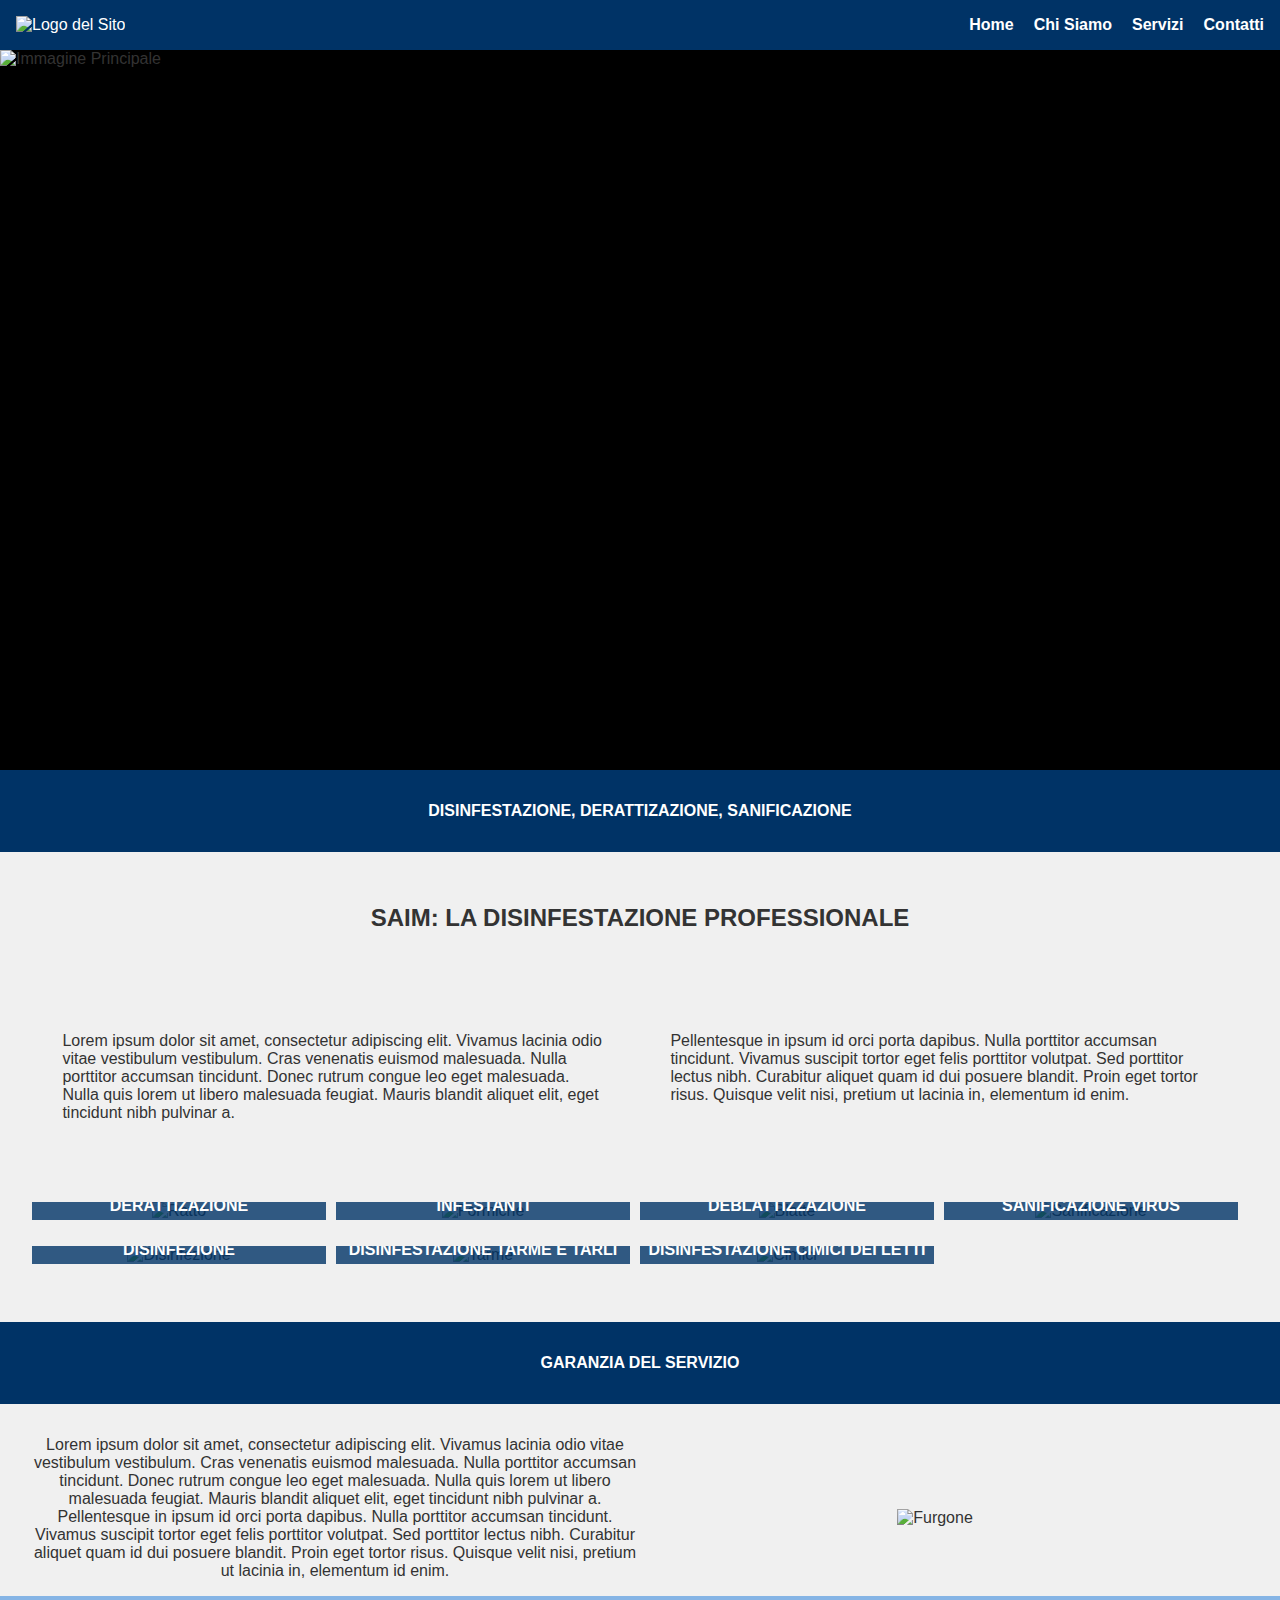
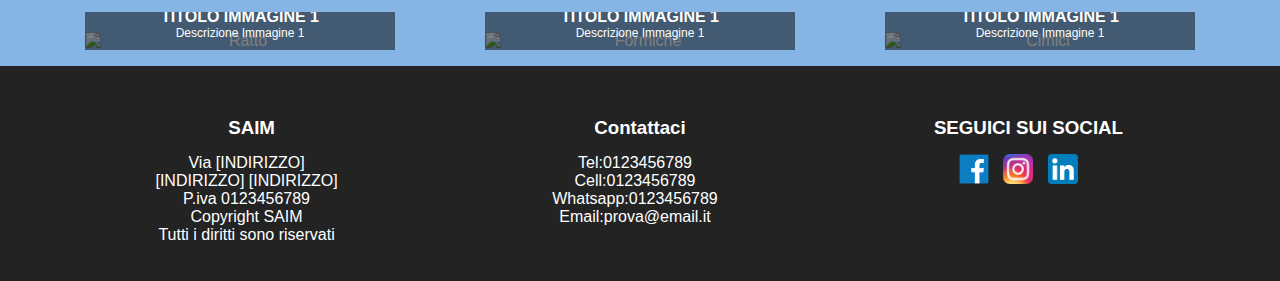
==== index.html @ a0f348e4 "index" ====
<!DOCTYPE html>
<html lang="it">
<head>
    <meta charset="UTF-8">
    <meta name="viewport" content="width=device-width, initial-scale=1.0">
    <title>Il Mio Sito Vetrina</title>
    <link rel="stylesheet" href="css/styles.css">
</head>
<body>
    <header>
        <div class="logo">
            <img src="images/logotest.jpg" alt="Logo del Sito">
        </div>
        <nav>
            <ul>
                <li><a href="index.html">Home</a></li>
                <li><a href="about.html">Chi Siamo</a></li>
                <li><a href="services.html">Servizi</a></li>
                <li><a href="contact.html">Contatti</a></li>
            </ul>
        </nav>
    </header>
    <main>
        <section class="hero">
            <img src="images/casale.jpg" alt="Immagine Principale">
        </section>
        <section class="services-bar">
            <p>DISINFESTAZIONE, DERATTIZAZIONE, SANIFICAZIONE</p>
        </section>
        <section class="main-heading">
            <h2>SAIM: LA DISINFESTAZIONE PROFESSIONALE</h2>
        </section>
        <section class="content">
            <div class="column">
                <p>Lorem ipsum dolor sit amet, consectetur adipiscing elit. Vivamus lacinia odio vitae vestibulum vestibulum. Cras venenatis euismod malesuada. Nulla porttitor accumsan tincidunt. Donec rutrum congue leo eget malesuada. Nulla quis lorem ut libero malesuada feugiat. Mauris blandit aliquet elit, eget tincidunt nibh pulvinar a.</p>
            </div>
            <div class="column">
                <p>Pellentesque in ipsum id orci porta dapibus. Nulla porttitor accumsan tincidunt. Vivamus suscipit tortor eget felis porttitor volutpat. Sed porttitor lectus nibh. Curabitur aliquet quam id dui posuere blandit. Proin eget tortor risus. Quisque velit nisi, pretium ut lacinia in, elementum id enim.</p>
            </div>
        </section>
        <section class="gallery">
    <div class="gallery-row">
        <div class="gallery-item">
            <img src="images/ratto.jpg" alt="Ratto">
            <p>DERATTIZAZIONE</p> <!-- Testo per l'immagine 1 -->
        </div>
        <div class="gallery-item">
            <img src="images/formiche.jpg" alt="Formiche">
            <p>DISINFESTAZIONE INSETTI E INFESTANTI</p> <!-- Testo per l'immagine 2 -->
        </div>
        <div class="gallery-item">
            <img src="images/blatte.png" alt="Blatte">
            <p>DEBLATTIZZAZIONE</p> <!-- Testo per l'immagine 3 -->
        </div>
        <div class="gallery-item">
            <img src="images/sanificazione.jpg" alt="Sanificazione">
            <p>SANIFICAZIONE VIRUS</p> <!-- Testo per l'immagine 4 -->
        </div>
    </div>
    <div class="gallery-row">
        <div class="gallery-item">
            <img src="images/disinfezione.jpg" alt="Disinfezione">
            <p>DISINFEZIONE</p> <!-- Testo per l'immagine 5 -->
        </div>
        <div class="gallery-item">
            <img src="images/tarme.jpg" alt="Tarme">
            <p>DISINFESTAZIONE TARME E TARLI</p> <!-- Testo per l'immagine 6 -->
        </div>
        <div class="gallery-item">
            <img src="images/cimici.jpeg" alt="Cimici">
            <p>DISINFESTAZIONE CIMICI DEI LETTI</p> <!-- Testo per l'immagine 7 -->
        </div>
    </div>

</section>
<section class="new-bar">
    <div class="bar-content">
        <p>GARANZIA DEL SERVIZIO</p>
    </div>
</section>

<section class="additional-content">
    <div class="text">
        <p>Lorem ipsum dolor sit amet, consectetur adipiscing elit. Vivamus lacinia odio vitae vestibulum vestibulum.
          Cras venenatis euismod malesuada. Nulla porttitor accumsan tincidunt. Donec rutrum congue leo eget malesuada.
          Nulla quis lorem ut libero malesuada feugiat. Mauris blandit aliquet elit, eget tincidunt nibh pulvinar a. Pellentesque in ipsum id orci porta dapibus.
          Nulla porttitor accumsan tincidunt. Vivamus suscipit tortor eget felis porttitor volutpat. Sed porttitor lectus nibh. Curabitur aliquet quam id dui posuere blandit.
          Proin eget tortor risus. Quisque velit nisi, pretium ut lacinia in, elementum id enim.</p>
    </div>
    <div class="image">
        <img src="images/furgone.jpg" alt="Furgone">
    </div>
</section>

<section class="service-bar">
    <div class="bar-content">
        <div class="image">
            <img src="images/ratto.jpg" alt="Ratto">
            <div class="text-container">
            <p class="image-title">Titolo Immagine 1</p>
            <p class="image-description">Descrizione Immagine 1</p>
            </div>
        </div>
        <div class="image">
            <img src="images/formiche.jpg" alt="Formiche">
            <div class="text-container">
            <p class="image-title">Titolo Immagine 1</p>
            <p class="image-description">Descrizione Immagine 1</p>
            </div>
        </div>
        <div class="image">
            <img src="images/cimici.jpeg" alt="Cimici">
            <div class="text-container">
            <p class="image-title">Titolo Immagine 1</p>
            <p class="image-description">Descrizione Immagine 1</p>
            </div>
        </div>
    </div>
</section>

</main>

  <footer class="footer">
    <div class="column">
      <h3>SAIM</h3>
     <p>Via [INDIRIZZO]<br>
     [INDIRIZZO] [INDIRIZZO]<br>
     P.iva 0123456789<br>
     Copyright SAIM<br>
     Tutti i diritti sono riservati</p>
    </div>
    <div class="column">
      <h3>Contattaci</h3>
     <p>Tel:0123456789<br>
     Cell:0123456789<br>
     Whatsapp:0123456789<br>
     Email:prova@email.it</p>
    </div>
    <div class="column">
      <h3>SEGUICI SUI SOCIAL</h3>
      <p>
        <a href="https://www.facebook.com/">
          <img src="images/facebook.jpg" alt="Facebook">
      </a>
      <a href="https://www.instagram.com/">
          <img src="images/instagram.jpg" alt="Instagram">
      </a>
      <a href="https://www.linkedin.com/">
          <img src="images/linkedin.jpg" alt="LinkedIn">
      </a>
      </p>
    </div>
</footer>
    <script src="js/scripts.js"></script>
</body>
</html>
---- css/styles.css ----
body {
    font-family: Arial, sans-serif;
    margin: 0;
    padding: 0;
    box-sizing: border-box;
    background-color: #f0f0f0; /* Aggiunto per un contrasto maggiore */
    color: #333;
}

header {
    background-color: #003366; /* Blu scuro principale */
    color: white;
    display: flex;
    justify-content: space-between;
    align-items: center;
    padding: 1em;
}

.logo img {
    height: 50px;
}

nav ul {
    list-style: none;
    padding: 0;
    margin: 0;
    display: flex;
}

nav ul li {
    margin-left: 20px; /* Invertito a sinistra per separare gli elementi */
}

nav ul li a {
    color: white;
    text-decoration: none;
    font-weight: bold;
}

nav ul li a:hover {
    color: #FF0000; /* Rosso per hover */
}

.hero {
    position: relative;
    overflow: hidden;
    height: 80vh; /* Altezza limitata al 20% dell'altezza dello schermo */
    display: flex;
    justify-content: center;
    align-items: center;
    background-color: #000; /* Sfondo nero per il contenitore dell'immagine */
}

.hero img {
    width: 100%; /* Larghezza del 100% dell'elemento genitore */
    height: 100%; /* Altezza del 100% dell'elemento genitore */
    object-fit: cover; /* Riempi l'elemento mantenendo le proporzioni e tagliando l'eccesso */
    max-height: 100vh; /* Altezza massima pari all'altezza della viewport */
}

.services-bar {
    background-color: #003366; /* Blu scuro */
    color: white;
    text-align: center;
    padding: 1em 0;
    font-weight: bold;
}

.main-heading {
    text-align: center;
    padding: 2em 0;
}

.content {
    display: flex;
    justify-content: space-around;
    padding: 2em;
}

.content .column {
    width: 45%;
}

.gallery-row {
    display: flex;
    flex-wrap: wrap; /* Per consentire il wrapping delle immagini */
    justify-content: flex-start; /* Allinea le immagini a sinistra */
    margin-bottom: 1em;
}

.gallery-item {
    width: calc(25% - 10px); /* Larghezza per contenere esattamente 4 immagini con margine tra loro */
    margin-right: 10px; /* Aggiunto margine destro tra le immagini */
    margin-bottom: 10px; /* Aggiunto margine inferiore tra le righe */
    position: relative;
    overflow: hidden;
}

.gallery-item:last-child {
    margin-right: 0; /* Rimuove il margine destro per l'ultimo elemento */
}

.gallery-item img {
    width: 100%; /* Larghezza del 100% dell'elemento genitore */
    height: 100%; /* Altezza del 100% dell'elemento genitore */
    object-fit: cover; /* Riempi l'elemento mantenendo le proporzioni e tagliando l'eccesso */
}


.gallery-item p {
    position: absolute;
    bottom: 0;
    left: 0;
    width: 100%;
    background-color: rgba(0, 51, 102, 0.8); /* Blu scuro con opacità */
    color: white;
    margin: 0;
    padding: 5px 0; /* Aggiunto padding per migliorare leggibilità */
    text-align: center;
    font-weight: bold;
}

.gallery {
    padding: 2em;
    text-align: center;
}

.new-bar {
    background-color: #003366; /* Stesso colore della barra precedente */
    text-align: center;
    padding: 1em 0;
    color: white; /* Colore del testo bianco */
    font-weight: bold;
}

.bar-content {
    max-width: 1200px; /* Larghezza massima */
    margin: 0 auto; /* Centra il contenuto */
}

.additional-content {
    display: flex;
    justify-content: center; /* Centra gli elementi orizzontalmente */
    align-items: center;
    margin-top: 1em;
    padding: 0 20px;
}

.text {
    width: calc(50% - 10px);
    text-align: center; /* Centra il testo */
}

.image {
    width: calc(50% - 10px);
    text-align: center; /* Centra l'immagine */
}

.image img {
    margin-top: 20px; /* Spazio sopra l'immagine */
    margin-right: 20px
}

.service-bar {
    background-color: #85b4e5; /* Colore blu più chiaro */
    text-align: center;
    padding: 1em 0;
    color: white; /* Colore del testo bianco */
}

.service-bar .bar-content {
    max-width: 1200px; /* Larghezza massima */
    margin: 0 auto; /* Centra il contenuto */
    display: flex; /* Utilizzo di flexbox per il layout */
}

.service-bar .image {
    flex: 1; /* Ogni immagine occupa la stessa quantità di spazio */
    overflow: hidden; /* Nasconde l'eventuale overflow dell'immagine */
    margin: 0 45px; /* Aggiunge uno spazio di 5px tra le immagini */
    position: relative; /* Posizionamento relativo per consentire il posizionamento assoluto dei testi */
}

.service-bar .image img {
    width: 100%; /* Larghezza delle immagini */
    height: 100%; /* Altezza delle immagini */
    display: block;
}

.service-bar .text-container {
    position: absolute;
    bottom: 0;
    left: 0;
    right: 0;
    background-color: rgba(0, 0, 0, 0.5); /* Sfondo trasparente */
    padding: 10px; /* Spaziatura interna */
    text-align: center;
}

.service-bar .image-title,
.service-bar .image-description {
    margin: 0;
    color: white;
}

.service-bar .image-title {
    font-weight: bold;
    text-transform: uppercase;
}

.service-bar .image-description {
    font-size: 12px;
}

.footer {
    background-color: #232323; /* Colore tendente al grigio */
    color: #fff; /* Colore del testo grigio scuro */
    text-align: center; /* Centra il testo */
    padding: 2em 0; /* Aggiunto padding sopra e sotto */
    width: 100%;
}

.footer .column {
    display: inline-block; /* Rendi le colonne in linea */
    width: 30%; /* Larghezza della colonna */
    vertical-align: top; /* Allinea il contenuto in alto */
}

.footer h3 {
    font-weight: bold; /* Rendi i titoli in grassetto */
    color: #fff; /* Colore del testo grigio scuro */
    margin-bottom: 10px; /* Aggiungi spazio sotto il titolo */
}

.footer p {
    margin: 5px 0; /* Aggiungi spazio tra i paragrafi */
}

/* Aggiungi stili per le icone dei social */
.footer .column p {
    display: inline-block; /* Rendi le icone in linea */
    margin-right: 10px; /* Aggiungi spazio tra le icone */
}

.footer .column a {
    display: inline-block; /* Rendi le icone in linea */
    margin-right: 10px; /* Aggiungi spazio tra le icone */
    width: 30px; /* Imposta la larghezza dell'icona */
    height: 30px; /* Imposta l'altezza dell'icona */
}

.footer .column a img {
    width: 100%; /* Imposta la larghezza al 100% */
    height: 100%; /* Imposta l'altezza al 100% */
    object-fit: cover; /* Imposta l'immagine per coprire l'area dell'icona */
}


@media (max-width: 600px) {
    nav ul {
        flex-direction: column;
        align-items: flex-end; /* Allineamento a destra per dispositivi mobili */
    }

    nav ul li {
        margin: 10px 0;
    }

    .content {
        flex-direction: column;
        align-items: center;
    }

    .content .column {
        width: 90%;
    }

    .gallery-row {
        flex-direction: column;
    }

    .gallery-item {
        width: 90%;
        margin-bottom: 10px;
    }
}
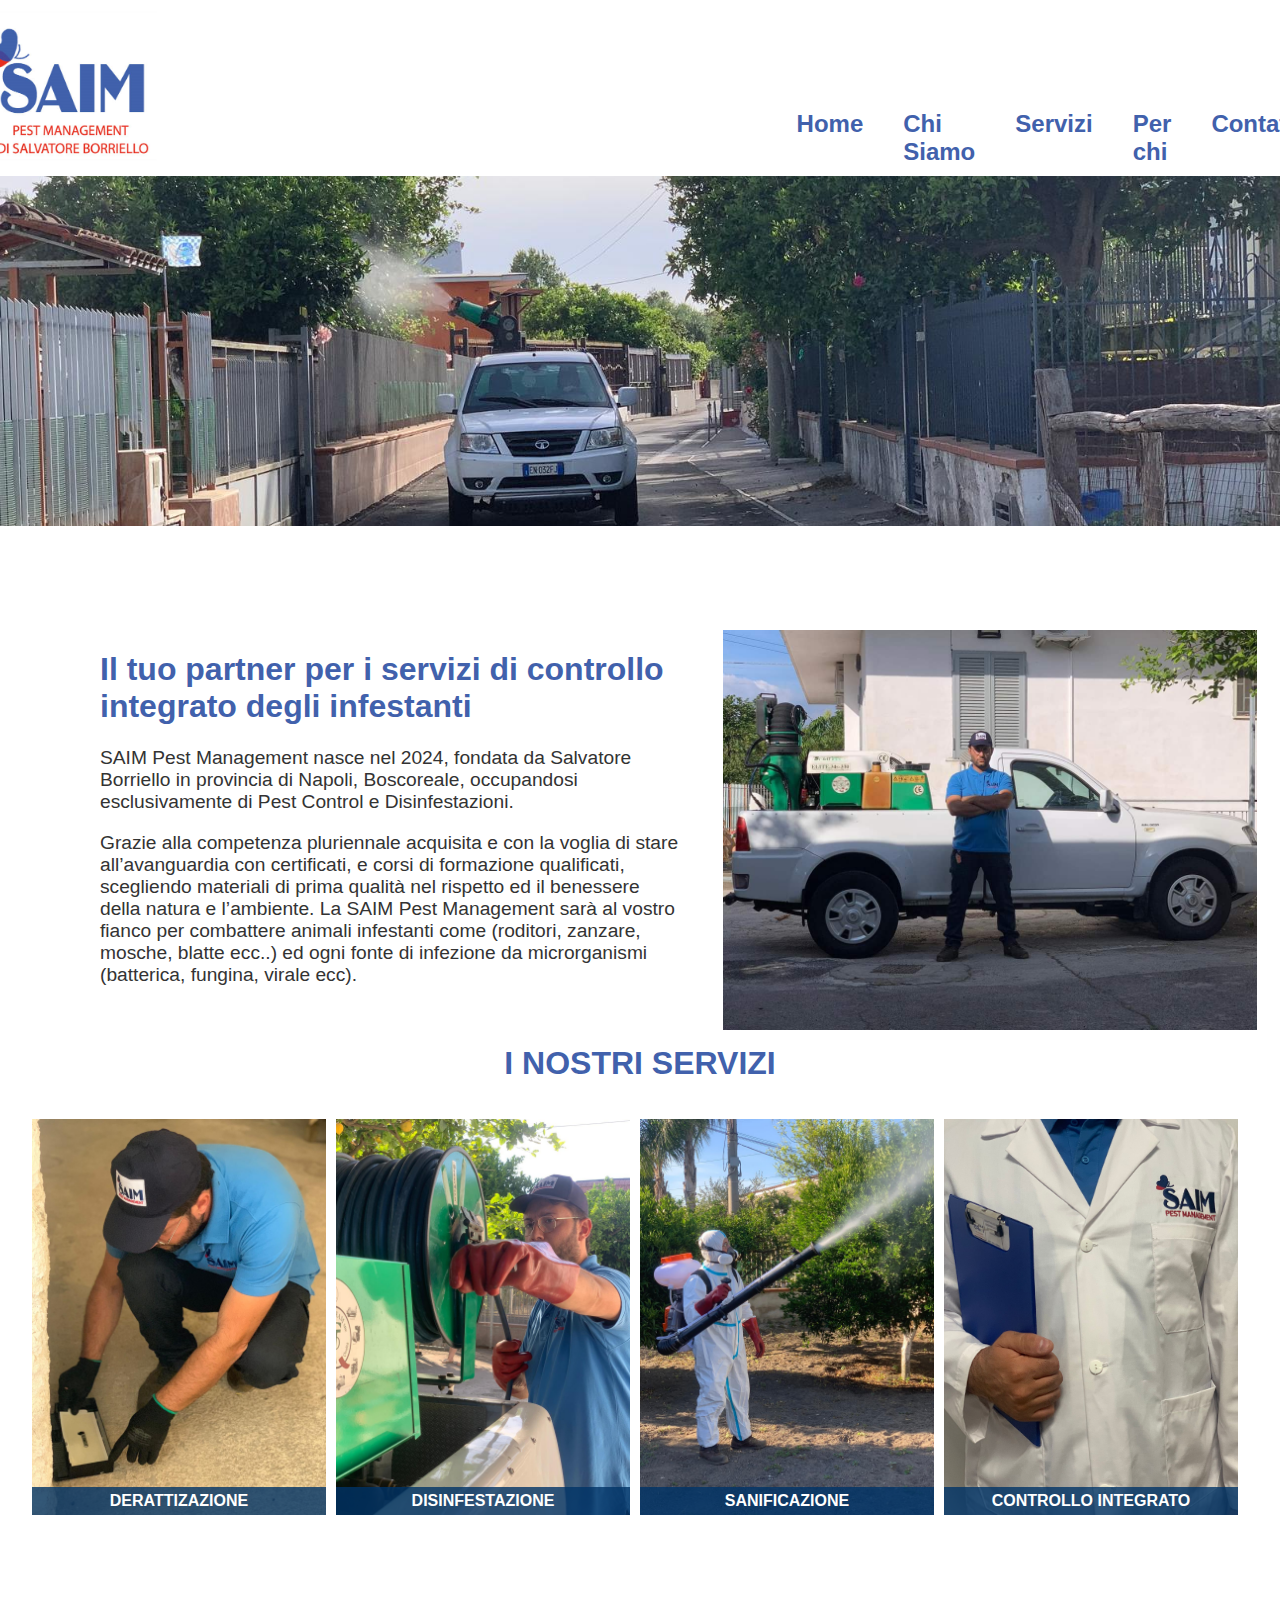
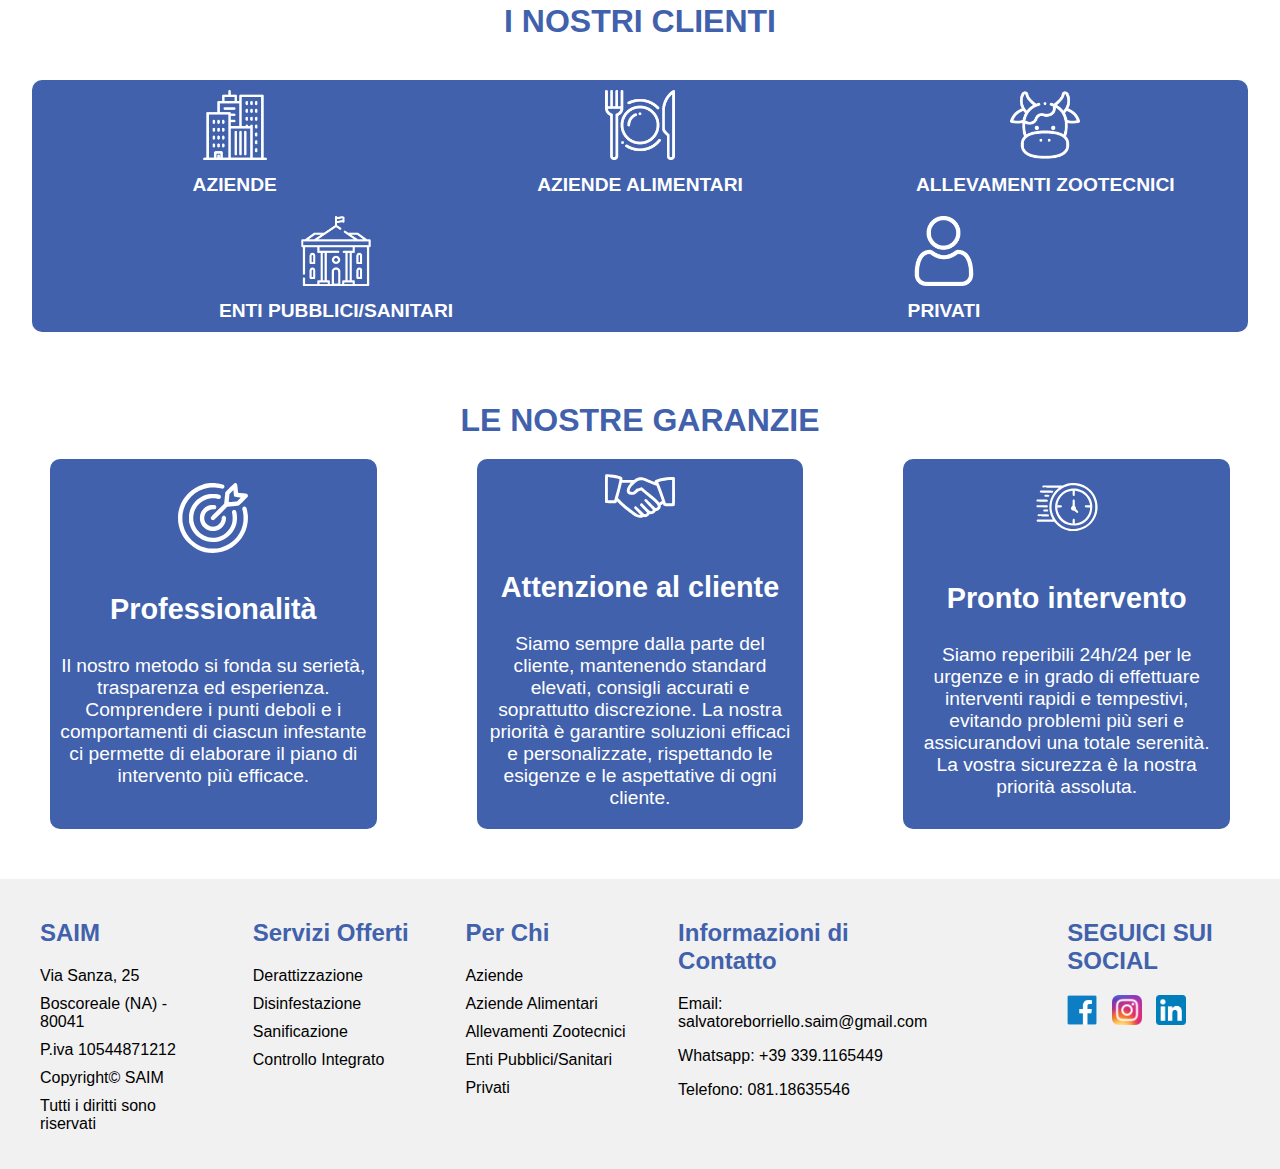
==== commit 1c4facf1: "Add files via upload" ====
--- a/index.html
+++ b/index.html
@@ -1,156 +1,222 @@
-<!DOCTYPE html>
-<html lang="it">
-<head>
-    <meta charset="UTF-8">
-    <meta name="viewport" content="width=device-width, initial-scale=1.0">
-    <title>Il Mio Sito Vetrina</title>
-    <link rel="stylesheet" href="css/styles.css">
-</head>
-<body>
-    <header>
-        <div class="logo">
-            <img src="images/logotest.jpg" alt="Logo del Sito">
-        </div>
-        <nav>
-            <ul>
-                <li><a href="index.html">Home</a></li>
-                <li><a href="about.html">Chi Siamo</a></li>
-                <li><a href="services.html">Servizi</a></li>
-                <li><a href="contact.html">Contatti</a></li>
-            </ul>
-        </nav>
-    </header>
-    <main>
-        <section class="hero">
-            <img src="images/casale.jpg" alt="Immagine Principale">
-        </section>
-        <section class="services-bar">
-            <p>DISINFESTAZIONE, DERATTIZAZIONE, SANIFICAZIONE</p>
-        </section>
-        <section class="main-heading">
-            <h2>SAIM: LA DISINFESTAZIONE PROFESSIONALE</h2>
-        </section>
-        <section class="content">
-            <div class="column">
-                <p>Lorem ipsum dolor sit amet, consectetur adipiscing elit. Vivamus lacinia odio vitae vestibulum vestibulum. Cras venenatis euismod malesuada. Nulla porttitor accumsan tincidunt. Donec rutrum congue leo eget malesuada. Nulla quis lorem ut libero malesuada feugiat. Mauris blandit aliquet elit, eget tincidunt nibh pulvinar a.</p>
-            </div>
-            <div class="column">
-                <p>Pellentesque in ipsum id orci porta dapibus. Nulla porttitor accumsan tincidunt. Vivamus suscipit tortor eget felis porttitor volutpat. Sed porttitor lectus nibh. Curabitur aliquet quam id dui posuere blandit. Proin eget tortor risus. Quisque velit nisi, pretium ut lacinia in, elementum id enim.</p>
-            </div>
-        </section>
-        <section class="gallery">
-    <div class="gallery-row">
-        <div class="gallery-item">
-            <img src="images/ratto.jpg" alt="Ratto">
-            <p>DERATTIZAZIONE</p> <!-- Testo per l'immagine 1 -->
-        </div>
-        <div class="gallery-item">
-            <img src="images/formiche.jpg" alt="Formiche">
-            <p>DISINFESTAZIONE INSETTI E INFESTANTI</p> <!-- Testo per l'immagine 2 -->
-        </div>
-        <div class="gallery-item">
-            <img src="images/blatte.png" alt="Blatte">
-            <p>DEBLATTIZZAZIONE</p> <!-- Testo per l'immagine 3 -->
-        </div>
-        <div class="gallery-item">
-            <img src="images/sanificazione.jpg" alt="Sanificazione">
-            <p>SANIFICAZIONE VIRUS</p> <!-- Testo per l'immagine 4 -->
-        </div>
-    </div>
-    <div class="gallery-row">
-        <div class="gallery-item">
-            <img src="images/disinfezione.jpg" alt="Disinfezione">
-            <p>DISINFEZIONE</p> <!-- Testo per l'immagine 5 -->
-        </div>
-        <div class="gallery-item">
-            <img src="images/tarme.jpg" alt="Tarme">
-            <p>DISINFESTAZIONE TARME E TARLI</p> <!-- Testo per l'immagine 6 -->
-        </div>
-        <div class="gallery-item">
-            <img src="images/cimici.jpeg" alt="Cimici">
-            <p>DISINFESTAZIONE CIMICI DEI LETTI</p> <!-- Testo per l'immagine 7 -->
-        </div>
-    </div>
-
-</section>
-<section class="new-bar">
-    <div class="bar-content">
-        <p>GARANZIA DEL SERVIZIO</p>
-    </div>
-</section>
-
-<section class="additional-content">
-    <div class="text">
-        <p>Lorem ipsum dolor sit amet, consectetur adipiscing elit. Vivamus lacinia odio vitae vestibulum vestibulum.
-          Cras venenatis euismod malesuada. Nulla porttitor accumsan tincidunt. Donec rutrum congue leo eget malesuada.
-          Nulla quis lorem ut libero malesuada feugiat. Mauris blandit aliquet elit, eget tincidunt nibh pulvinar a. Pellentesque in ipsum id orci porta dapibus.
-          Nulla porttitor accumsan tincidunt. Vivamus suscipit tortor eget felis porttitor volutpat. Sed porttitor lectus nibh. Curabitur aliquet quam id dui posuere blandit.
-          Proin eget tortor risus. Quisque velit nisi, pretium ut lacinia in, elementum id enim.</p>
-    </div>
-    <div class="image">
-        <img src="images/furgone.jpg" alt="Furgone">
-    </div>
-</section>
-
-<section class="service-bar">
-    <div class="bar-content">
-        <div class="image">
-            <img src="images/ratto.jpg" alt="Ratto">
-            <div class="text-container">
-            <p class="image-title">Titolo Immagine 1</p>
-            <p class="image-description">Descrizione Immagine 1</p>
-            </div>
-        </div>
-        <div class="image">
-            <img src="images/formiche.jpg" alt="Formiche">
-            <div class="text-container">
-            <p class="image-title">Titolo Immagine 1</p>
-            <p class="image-description">Descrizione Immagine 1</p>
-            </div>
-        </div>
-        <div class="image">
-            <img src="images/cimici.jpeg" alt="Cimici">
-            <div class="text-container">
-            <p class="image-title">Titolo Immagine 1</p>
-            <p class="image-description">Descrizione Immagine 1</p>
-            </div>
-        </div>
-    </div>
-</section>
-
-</main>
-
-  <footer class="footer">
-    <div class="column">
-      <h3>SAIM</h3>
-     <p>Via [INDIRIZZO]<br>
-     [INDIRIZZO] [INDIRIZZO]<br>
-     P.iva 0123456789<br>
-     Copyright SAIM<br>
-     Tutti i diritti sono riservati</p>
-    </div>
-    <div class="column">
-      <h3>Contattaci</h3>
-     <p>Tel:0123456789<br>
-     Cell:0123456789<br>
-     Whatsapp:0123456789<br>
-     Email:prova@email.it</p>
-    </div>
-    <div class="column">
-      <h3>SEGUICI SUI SOCIAL</h3>
-      <p>
-        <a href="https://www.facebook.com/">
-          <img src="images/facebook.jpg" alt="Facebook">
-      </a>
-      <a href="https://www.instagram.com/">
-          <img src="images/instagram.jpg" alt="Instagram">
-      </a>
-      <a href="https://www.linkedin.com/">
-          <img src="images/linkedin.jpg" alt="LinkedIn">
-      </a>
-      </p>
-    </div>
-</footer>
-    <script src="js/scripts.js"></script>
-</body>
-</html>
+<!DOCTYPE html>
+<html lang="it">
+<head>
+    <meta charset="UTF-8">
+    <meta name="viewport" content="width=device-width, initial-scale=1.0">
+    <title>SAIM Pest Management</title>
+    <link rel="stylesheet" href="css/styles2.css">
+</head>
+<body>
+    <header>
+        <div class="logo">
+            <img src="images/logo_Name.png" alt="Logo Azienda">
+        </div>
+        <nav>
+            <ul>
+                <li><a href="index.html">Home</a></li>
+                <li><a href="about.html">Chi Siamo</a></li>
+                <li class="dropdown">
+                  <a href="#">Servizi</a>
+                  <ul class="dropdown-content">
+                    <li><a href="derattizzazione.html">Derattizzazione</a></li>
+                    <li><a href="disinfestazione.html">Disinfestazione</a></li>
+                    <li><a href="sanificazione.html">Sanificazione</a></li>
+                    <li><a href="monitoraggio.html">Controllo Integrato</a></li>
+                 </ul>
+           </li>
+                <li><a href="whom.html">Per chi</a></li>
+                <li><a href="contact.html">Contatti</a></li>
+            </ul>
+        </nav>
+    </header>
+    <main>
+
+      <img src="images/disinfestazione_camion.jpg" class="full-width-image">
+
+      <div class="spacer100"></div>
+
+      <section class="content-container">
+      <div class="description">
+          <h1>Il tuo partner per i servizi di controllo integrato degli infestanti</h1>
+          <p>
+              SAIM Pest Management nasce nel 2024, fondata da Salvatore Borriello in provincia di Napoli, Boscoreale, occupandosi esclusivamente di Pest Control e Disinfestazioni.
+          </p>
+          <p>
+              Grazie alla competenza pluriennale acquisita e con la voglia di stare all’avanguardia con certificati, e corsi di formazione qualificati, scegliendo materiali di prima qualità
+              nel rispetto ed il benessere della natura e l’ambiente.
+              La SAIM Pest Management sarà al vostro fianco per combattere animali infestanti come (roditori, zanzare, mosche, blatte ecc..) ed ogni fonte di infezione da microrganismi (batterica, fungina, virale ecc).
+          </p>
+      </div>
+      <div class="image-content">
+          <img src="images/furgone.jpg" alt="Attività">
+      </div>
+        </section>
+
+        <section class="services-title">
+          <h2>I NOSTRI SERVIZI</h2>
+      </section>
+
+      <section class="gallery">
+      <div class="gallery-row">
+          <div class="gallery-item">
+              <a href="derattizzazione.html">
+                  <img src="images/derattizzazione.jpg" alt="Ratto">
+                  <p>DERATTIZAZIONE</p>
+              </a>
+          </div>
+          <div class="gallery-item">
+              <a href="disinfestazione.html">
+                  <img src="images/disinfestazione_generale.jpg" alt="Formiche">
+                  <p>DISINFESTAZIONE</p>
+              </a>
+          </div>
+          <div class="gallery-item">
+              <a href="sanificazione.html">
+                  <img src="images/disinfestazione.jpg" alt="Sanificazione">
+                  <p>SANIFICAZIONE</p>
+              </a>
+          </div>
+          <div class="gallery-item">
+              <a href="monitoraggio.html">
+                  <img src="images/controllo_integrato.jpg" alt="Disinfezione">
+                  <p>CONTROLLO INTEGRATO</p>
+              </a>
+          </div>
+      </div>
+  </section>
+
+
+  <div class="spacer30"> </div>
+
+  <section class="services-title">
+    <h2>I NOSTRI CLIENTI</h2>
+</section>
+
+<section class="clients-section">
+<div class="clients-container">
+    <div class="client-item">
+        <a href="whom.html">
+            <img src="images/skyline.png" alt="Aziende">
+            <p><strong>AZIENDE</strong></p>
+        </a>
+    </div>
+    <div class="client-item">
+        <a href="whom.html">
+            <img src="images/restaurant.png" alt="Aziende Alimentari">
+            <p><strong>AZIENDE ALIMENTARI</strong></p>
+        </a>
+    </div>
+    <div class="client-item">
+        <a href="whom.html">
+            <img src="images/cow.png" alt="Allevamenti Zootecnici">
+            <p><strong>ALLEVAMENTI ZOOTECNICI</strong></p>
+        </a>
+    </div>
+    <div class="client-item">
+        <a href="whom.html">
+            <img src="images/cityhall.png" alt="Enti Pubblici/Sanitari">
+            <p><strong>ENTI PUBBLICI/SANITARI</strong></p>
+        </a>
+    </div>
+    <div class="client-item">
+        <a href="whom.html">
+            <img src="images/private.png" alt="Privati">
+            <p><strong>PRIVATI</strong></p>
+        </a>
+    </div>
+</div>
+</section>
+
+
+    <div class="spacer30"> </div>
+
+    <section class="services-title">
+      <h2>LE NOSTRE GARANZIE</h2>
+  </section>
+
+  <section class="squares-section">
+    <div class="square">
+        <img src="images/target_white.svg" alt="Icona Professionalità">
+        <h3>Professionalità</h3>
+        <p> Il nostro metodo si fonda su serietà, trasparenza ed esperienza.
+          Comprendere i punti deboli e i comportamenti di ciascun infestante ci permette di elaborare il piano di intervento più efficace.
+        </p>
+    </div>
+    <div class="square">
+        <img src="images/handshake.svg" alt="Icona AttenzioneAlCliente">
+        <h3>Attenzione al cliente</h3>
+        <p>Siamo sempre dalla parte del cliente, mantenendo standard elevati, consigli accurati e soprattutto discrezione.
+        La nostra priorità è garantire soluzioni efficaci e personalizzate, rispettando le esigenze e le aspettative di ogni cliente.</p>
+    </div>
+    <div class="square">
+        <img src="images/clock.svg" alt="Icona Professionalità">
+        <h3>Pronto intervento</h3>
+        <p>
+          Siamo reperibili 24h/24 per le urgenze e in grado di effettuare interventi rapidi e tempestivi,
+          evitando problemi più seri e assicurandovi una totale serenità.
+          La vostra sicurezza è la nostra priorità assoluta.</p>
+    </div>
+</section>
+
+<div class="spacer30"> </div>
+
+    </main>
+
+
+    <footer>
+
+        <div class="footer-name">
+          <h2> SAIM </h2>
+          <ul>
+              <li>Via Sanza, 25</li>
+              <li>Boscoreale (NA) - 80041 </li>
+              <li>P.iva 10544871212 </li>
+              <li>Copyright&copy; SAIM </li>
+              <li>Tutti i diritti sono riservati </li>
+          </ul>
+        </div>
+        <div class="footer-services">
+            <h2>Servizi Offerti</h2>
+            <ul>
+                <li>Derattizzazione</li>
+                <li>Disinfestazione</li>
+                <li>Sanificazione</li>
+                <li>Controllo Integrato</li>
+            </ul>
+        </div>
+
+        <div class="footer-services">
+            <h2>Per Chi</h2>
+            <ul>
+                <li>Aziende</li>
+                <li>Aziende Alimentari</li>
+                <li>Allevamenti Zootecnici</li>
+                <li>Enti Pubblici/Sanitari</li>
+                <li>Privati</li>
+            </ul>
+        </div>
+
+        <div class="footer-info">
+            <h2>Informazioni di Contatto</h2>
+            <p>Email: salvatoreborriello.saim@gmail.com</p>
+            <p>Whatsapp: +39 339.1165449</p>
+            <p>Telefono: 081.18635546</p>
+        </div>
+
+        <div class="footer-social">
+          <h2>SEGUICI SUI SOCIAL</h2>
+            <a href="https://www.facebook.com/profile.php?id=61560507741361">
+              <img src="images/facebook.jpg" alt="Facebook">
+          </a>
+          <a href="https://www.instagram.com/">
+              <img src="images/instagram.jpg" alt="Instagram">
+          </a>
+          <a href="https://www.linkedin.com/company/saim-pest-management/">
+              <img src="images/linkedin.jpg" alt="LinkedIn">
+          </a>
+        </div>
+
+    </footer>
+    <script src="js/scripts.js"></script>
+</body>
+</html>
--- a/css/styles2.css
+++ b/css/styles2.css
@@ -0,0 +1,618 @@
+body {
+    font-family: Arial, sans-serif;
+    margin: 0;
+    padding: 0;
+    box-sizing: border-box;
+}
+
+header {
+    display: flex;
+    justify-content: center;
+    align-items: center;
+    background-color: #ffffff; /* Cambiato il colore di sfondo a bianco */
+    padding: 10px 0;
+}
+
+.logo {
+    margin-right: 200px;
+    margin-left: 60px;
+}
+
+nav {
+    margin-left: 200px;
+    margin-top: 100px;
+    margin-right: 50px;
+}
+
+.logo img {
+    height: 150px;
+    margin-right: 200px;
+}
+
+
+nav ul {
+    list-style: none;
+    display: flex;
+    margin: 0;
+    padding: 0;
+}
+
+nav ul li {
+  position: relative;
+    margin-left: 40px;
+}
+
+nav ul li a {
+    color: #4161ac; /* Cambiato il colore delle scritte */
+    text-decoration: none;
+    font-weight: bold;
+    font-size: 1.5em;
+}
+
+.dropdown-content {
+    display: none;
+    position: absolute;
+    background-color: white;
+    box-shadow: 0 8px 16px rgba(0, 0, 0, 0.2);
+    z-index: 1;
+    left: 0;
+    top: 100%;
+    padding: 0;
+    margin: 0;
+    list-style: none;
+}
+
+.dropdown-content li {
+    margin: 0;
+}
+
+.dropdown-content li a {
+    color: #4161ac;
+    padding: 10px 20px;
+    text-decoration: none;
+    display: block;
+    white-space: nowrap;
+}
+
+.dropdown-content li a:hover {
+    background-color: #4161ac;
+    color: white;
+}
+
+.dropdown:hover .dropdown-content {
+    display: block;
+}
+
+main {
+    padding: 0;
+    margin-top: auto;
+}
+
+.description {
+    text-align: center;
+    margin-bottom: 40px;
+}
+
+.description h1 {
+    color: #4161ac;
+    font-size: 2em;
+}
+
+.description p {
+    font-size: 1.2em;
+    color: #333;
+}
+
+.description img {
+    max-width: 100%;
+    height: auto;
+    border-radius: 10px;
+    margin-top: 20px;
+}
+
+
+.content-container {
+    display: flex;
+    align-items: flex-start; /* Allinea gli elementi sulla parte superiore */
+    justify-content: space-between; /* Spazio tra gli elementi */
+}
+
+.certificate-image {
+    text-align: left; /* Allinea l'immagine a destra */
+    margin-top: -60px; /* Sposta l'immagine verso l'alto */
+    margin-left: 70px; /* Aumenta il margine destro per distanziare dal testo */
+}
+
+.certificate-image img {
+    max-width: 100%;
+    height: auto;
+    border-radius: 10px;
+    margin-top: 20px;
+}
+.description {
+    flex: 1; /* Permette al testo di occupare lo spazio disponibile */
+    margin-right: 20px; /* Aggiunge uno spazio tra il testo e l'immagine */
+    margin-left: 100px;
+    text-align: left; /* Allinea il testo a sinistra */
+}
+
+.description h1 {
+    color: #4161ac;
+    font-size: 2em;
+}
+
+.description p {
+    font-size: 1.2em;
+    color: #333;
+}
+
+.description img {
+    max-width: 100%;
+    height: auto;
+    border-radius: 10px;
+    margin-top: 20px;
+}
+
+.full-width-image {
+    width: 100%;
+    height: auto;
+    max-height: 350px; /* Specifica l'altezza massima desiderata */
+    object-fit: cover; /* Assicura che l'immagine si adatti bene all'elemento */
+    margin: 0;
+    padding: 0;
+}
+
+.image-content {
+    flex: 1; /* Permette all'immagine di occupare lo spazio disponibile */
+    height: 400px; /* Imposta un'altezza fissa per il contenitore */
+    width: 100px;
+    display: flex;
+    align-items: center;
+    justify-content: center;
+}
+
+.image-content img {
+    max-width: 100%;
+    max-height: 100%;
+    object-fit: contain; /* Assicura che l'immagine riempia completamente il contenitore senza tagliarlo */
+}
+
+.spacer100 {
+	width:100%;
+	height:100px;
+}
+
+.spacer70 {
+	width:70%;
+	height:70px;
+}
+
+.spacer30 {
+	width:30%;
+	height:30px;
+}
+
+.spacer50 {
+	width:50%;
+	height:50px;
+}
+
+
+.squares-section {
+    display: flex;
+    justify-content: center; /* Centra i quadrati orizzontalmente */
+    align-items: center; /* Centra i quadrati verticalmente */
+    margin: 20px 0; /* Spazio sopra e sotto la sezione */
+}
+
+.square {
+    width: 350px; /* Aumenta la larghezza del quadrato */
+    height: 350px; /* Aumenta l'altezza del quadrato */
+    background-color: rgba(65, 97, 172, 1); /* Colore #293966 più scuro con trasparenza */
+    margin: 0 50px; /* Spazio tra i quadrati */
+    display: flex;
+    flex-direction: column; /* Disporre i contenuti in colonna */
+    justify-content: center; /* Centrare i contenuti verticalmente */
+    align-items: center; /* Centrare i contenuti orizzontalmente */
+    text-align: center;
+    padding: 10px;
+    border-radius: 10px; /* Arrotondamento degli angoli */
+}
+
+.square img {
+    width: 70px; /* Larghezza dell'icona */
+    height: 70px; /* Altezza dell'icona */
+    margin-bottom: 30px;
+}
+
+.square h3 {
+    color: #ffffff; /* Colore del testo */
+    font-size: 1.8em;
+    margin: 10px 0 10px 0; /* Spazio sopra e sotto il titolo */
+}
+
+.square p {
+    color: #ffffff; /* Colore del testo */
+    font-size: 1.2em;
+    margin: 5;
+}
+
+.services-title {
+    text-align: center;
+    margin-bottom: 5px; /* Spazio tra il titolo e la galleria */
+    padding: 0;
+}
+
+.services-title h2 {
+    color: #4161ac;
+    font-size: 2em;
+    font-weight: bold;
+    margin: 0;
+}
+
+.guarantees-title {
+    text-align: center;
+    margin-bottom: 5px; /* Spazio tra il titolo e la galleria */
+    padding: 0;
+}
+
+.guarantees-title h2 {
+    color: #4161ac;
+    font-size: 2em;
+    font-weight: bold;
+    margin: 0;
+}
+
+.gallery-row {
+    display: flex;
+    flex-wrap: wrap; /* Per consentire il wrapping delle immagini */
+    justify-content: flex-start; /* Allinea le immagini a sinistra */
+    margin-bottom: 1em;
+}
+
+.gallery-item {
+    width: calc(25% - 10px); /* Larghezza per contenere esattamente 4 immagini con margine tra loro */
+    margin-right: 10px; /* Aggiunto margine destro tra le immagini */
+    margin-bottom: 10px; /* Aggiunto margine inferiore tra le righe */
+    position: relative;
+    overflow: hidden;
+}
+
+.gallery-item:last-child {
+    margin-right: 0; /* Rimuove il margine destro per l'ultimo elemento */
+}
+
+.gallery-item img {
+    width: 100%; /* Larghezza del 100% dell'elemento genitore */
+    height: 100%; /* Altezza del 100% dell'elemento genitore */
+    object-fit: cover; /* Riempi l'elemento mantenendo le proporzioni e tagliando l'eccesso */
+}
+
+
+.gallery-item p {
+    position: absolute;
+    bottom: 0;
+    left: 0;
+    width: 100%;
+    background-color: rgba(0, 51, 102, 0.8); /* Blu scuro con opacità */
+    color: white;
+    margin: 0;
+    padding: 5px 0; /* Aggiunto padding per migliorare leggibilità */
+    text-align: center;
+    font-weight: bold;
+}
+
+.gallery {
+    padding: 2em;
+    text-align: center;
+}
+
+.expert-section {
+    background-color: #4161ac;
+    padding: 20px;
+    display: flex;
+    justify-content: center;
+    align-items: center;
+    text-align: center;
+}
+
+.expert-content {
+    display: flex;
+    justify-content: space-between;
+    align-items: center;
+    width: 80%;
+    color: white;
+}
+
+.expert-content h2 {
+    font-size: 1.8em;
+    margin: 0;
+    flex: 1;
+}
+
+.contact-button {
+    background-color: white;
+    color: #4161ac;
+    padding: 10px 20px;
+    text-decoration: none;
+    font-size: 1.2em;
+    border-radius: 5px;
+    margin-left: 20px;
+}
+
+.contact-button:hover {
+    background-color: #333;
+    color: white;
+}
+
+.contact-section {
+    display: flex;
+    flex-direction: column;
+    justify-content: center;
+    align-items: center;
+    height: 50vh; /* Altezza della sezione */
+    text-align: center;
+    background-color: #f1f1f1; /* Colore di sfondo */
+    padding: 0 20px; /* Aggiunta di padding orizzontale */
+}
+
+.contact-section h1 {
+    font-size: 2.5em;
+    color: #4161ac;
+    margin: 0 0 20px 0;
+    width: 80%; /* Riduci la larghezza del titolo */
+}
+
+.contact-section p {
+    font-size: 1.2em;
+    color: #333;
+    margin: 0;
+    width: 80%; /* Riduci la larghezza del paragrafo */
+}
+
+.contact-details-section {
+    display: flex;
+    justify-content: center;
+    align-items: center;
+    padding: 40px 20px; /* Aggiungi spaziatura per separare le sezioni */
+    background-color: #ffffff; /* Colore di sfondo */
+}
+
+.contact-details {
+    display: flex;
+    justify-content: center;
+    align-items: flex-start;
+    width: 80%;
+    margin-top: 20px;
+}
+
+.left-section, .right-section {
+    display: flex;
+    flex-direction: column;
+    align-items: flex-start;
+    text-align: left;
+    padding: 0 20px;
+}
+
+.left-section {
+    margin-top: -40px; /* Sposta la sezione sinistra più in alto */
+}
+
+.left-section img {
+    width: 150px; /* Larghezza dell'immagine aumentata */
+    height: auto; /* Altezza dell'immagine */
+    margin-bottom: 10px; /* Spazio sotto l'immagine */
+}
+
+.divider {
+    height: 400px; /* Altezza della linea */
+    border-left: 2px solid #4161ac;
+    margin: 0 40px; /* Spazio intorno alla linea aumentato */
+}
+
+.left-section p, .right-section p {
+    margin: 10px 0; /* Spazio tra i paragrafi aumentato */
+    font-size: 1.2em; /* Dimensione del testo aumentata */
+}
+
+.right-section {
+    margin-top: 100px; /* Aumenta lo spazio tra il logo e il testo a destra */
+}
+
+.left-section p:first-of-type {
+    font-weight: bold; /* Grassetto per il nome */
+}
+
+.clients-section {
+    background-color: #4161ac;
+    border-radius: 10px;
+    text-align: center;
+    margin: 40px auto; /* Centra la sezione */
+    width: 95%; /* Imposta la larghezza al 80% del contenitore */
+}
+
+.clients-section h2 {
+    color: #ffffff;
+    font-size: 2em;
+    margin-bottom: 20px;
+}
+
+.clients-container {
+    display: flex;
+    flex-wrap: wrap;
+    justify-content: center;
+}
+
+.client-item {
+    width: calc(33.33% - 20px); /* Larghezza per 3 elementi per riga */
+    margin: 10px;
+    text-align: center;
+    color: #ffffff;
+}
+
+.client-item img {
+    width: 70px; /* Larghezza dell'icona */
+    height: 70px; /* Altezza dell'icona */
+    margin-bottom: 10px;
+}
+
+.client-item p {
+    font-size: 1.2em;
+    margin: 0;
+}
+
+.client-item a {
+    text-decoration: none; /* Rimuove la sottolineatura dai link */
+    color: inherit; /* Mantiene il colore del testo */
+}
+
+.client-item:nth-child(4),
+.client-item:nth-child(5) {
+    width: calc(50% - 20px); /* Larghezza per 2 elementi per riga */
+}
+
+.clientspage-section-left {
+    background-color: #4161ac;
+    text-align: center;
+    width: 70%; /* Imposta la larghezza al 75% del contenitore */
+    border-top-right-radius: 20px; /* Arrotondamento bordo in alto a destra */
+    border-bottom-right-radius: 20px; /* Arrotondamento bordo in basso a destra */
+    overflow: hidden;
+    padding: 20px; /* Aggiungi padding per dare spazio interno */
+}
+
+.clientspage-section-left h2 {
+    color: #ffffff;
+    font-size: 2em;
+    margin-bottom: 20px;
+}
+
+.clientspage-container-left {
+    display: flex;
+    flex-wrap: wrap;
+    justify-content: center;
+}
+
+.clientpage-item-left {
+    display: flex;
+    justify-content: center; /* Centra il contenitore orizzontalmente */
+    align-items: center;
+    flex-wrap: wrap; /* Per gestire il wrapping su schermi più piccoli */
+    width: 100%;
+}
+
+.clientpage-text-left {
+    flex: 1;
+    max-width: 600px; /* Imposta una larghezza massima per il contenitore del testo */
+    color: #ffffff; /* Imposta il colore del testo a bianco */
+    text-align: left; /* Mantieni il testo allineato a sinistra */
+    padding: 10px; /* Aggiungi padding per dare spazio interno */
+}
+
+.clientpage-image-left {
+    flex-shrink: 0; /* Impedisce che l'immagine si restringa */
+    margin-left: 50px; /* Aggiunge uno spazio tra il testo e l'immagine */
+}
+
+.clientpage-image-left img {
+    width: 100px; /* Imposta una larghezza per l'immagine */
+    height: auto; /* Mantiene le proporzioni dell'immagine */
+}
+
+.clientspage-section-right {
+    background-color: #4161ac;
+    text-align: center;
+    width: 70%; /* Imposta la larghezza al 75% del contenitore */
+    border-top-left-radius: 20px; /* Arrotondamento bordo in alto a destra */
+    border-bottom-left-radius: 20px; /* Arrotondamento bordo in basso a destra */
+    overflow: hidden;
+    padding: 20px; /* Aggiungi padding per dare spazio interno */
+     margin-left: auto; /* Allinea il contenitore a destra */
+}
+
+.clientspage-section-right h2 {
+    color: #ffffff;
+    font-size: 2em;
+    margin-bottom: 20px;
+}
+
+.clientspage-container-right {
+    display: flex;
+    flex-wrap: wrap;
+     justify-content: flex-end;
+}
+
+.clientpage-item-right {
+    display: flex;
+    flex-direction: row-reverse; /* Inverti l'ordine degli elementi */
+    justify-content: flex-start; /* Assicura che il testo rimanga a sinistra */
+    align-items: center;
+    flex-wrap: wrap; /* Per gestire il wrapping su schermi più piccoli */
+    width: 100%;
+}
+
+.clientpage-text-right {
+    flex: 1;
+    max-width: 600px; /* Imposta una larghezza massima per il contenitore del testo */
+    color: #ffffff; /* Imposta il colore del testo a bianco */
+    text-align: left; /* Mantieni il testo allineato a sinistra */
+    padding: 10px; /* Aggiungi padding per dare spazio interno */
+}
+
+.clientpage-image-right {
+    flex-shrink: 0; /* Impedisce che l'immagine si restringa */
+}
+
+.clientpage-image-right img {
+    width: 100px; /* Imposta una larghezza per l'immagine */
+    height: auto; /* Mantiene le proporzioni dell'immagine */
+    margin-right: 50px;
+}
+
+
+
+footer {
+    display: flex;
+    justify-content: space-between;
+    padding: 20px;
+    background-color: #f1f1f1;
+}
+
+.footer-services, .footer-info, .footer-name{
+  width: calc(25% - 20px); /* Imposta la larghezza al 25% del contenitore, sottraendo il padding */
+  padding: 0 20px; /* Aggiunge padding solo sui lati */
+  text-align: left; /* Allinea il testo al centro */
+}
+
+.footer-social {
+  width: calc(25% - 20px); /* Imposta la larghezza al 25% del contenitore, sottraendo il padding */
+  padding: 0 20px; /* Aggiunge padding solo sui lati */
+  text-align: left; /* Allinea il testo al centro */
+  margin-left: 100px;
+}
+
+.footer-services h2, .footer-info h2, .footer-name h2, .footer-social h2{
+    color: #4161ac;
+}
+
+.footer-services ul, .footer.info ul, .footer-name ul {
+    list-style: none;
+    padding: 0;
+}
+
+.footer-services ul li, .footer-name ul li {
+    margin-bottom: 10px;
+}
+
+.footer-social a {
+  display: inline-block; /* Rendi le icone in linea */
+  margin-right: 10px; /* Aggiungi spazio tra le icone */
+  width: 30px; /* Imposta la larghezza dell'icona */
+  height: 30px; /* Imposta l'altezza dell'icona */
+}
+
+.footer-social a img {
+    width: 100%; /* Imposta la larghezza al 100% */
+    height: 100%; /* Imposta l'altezza al 100% */
+    object-fit: cover; /* Imposta l'immagine per coprire l'area dell'icona */
+}
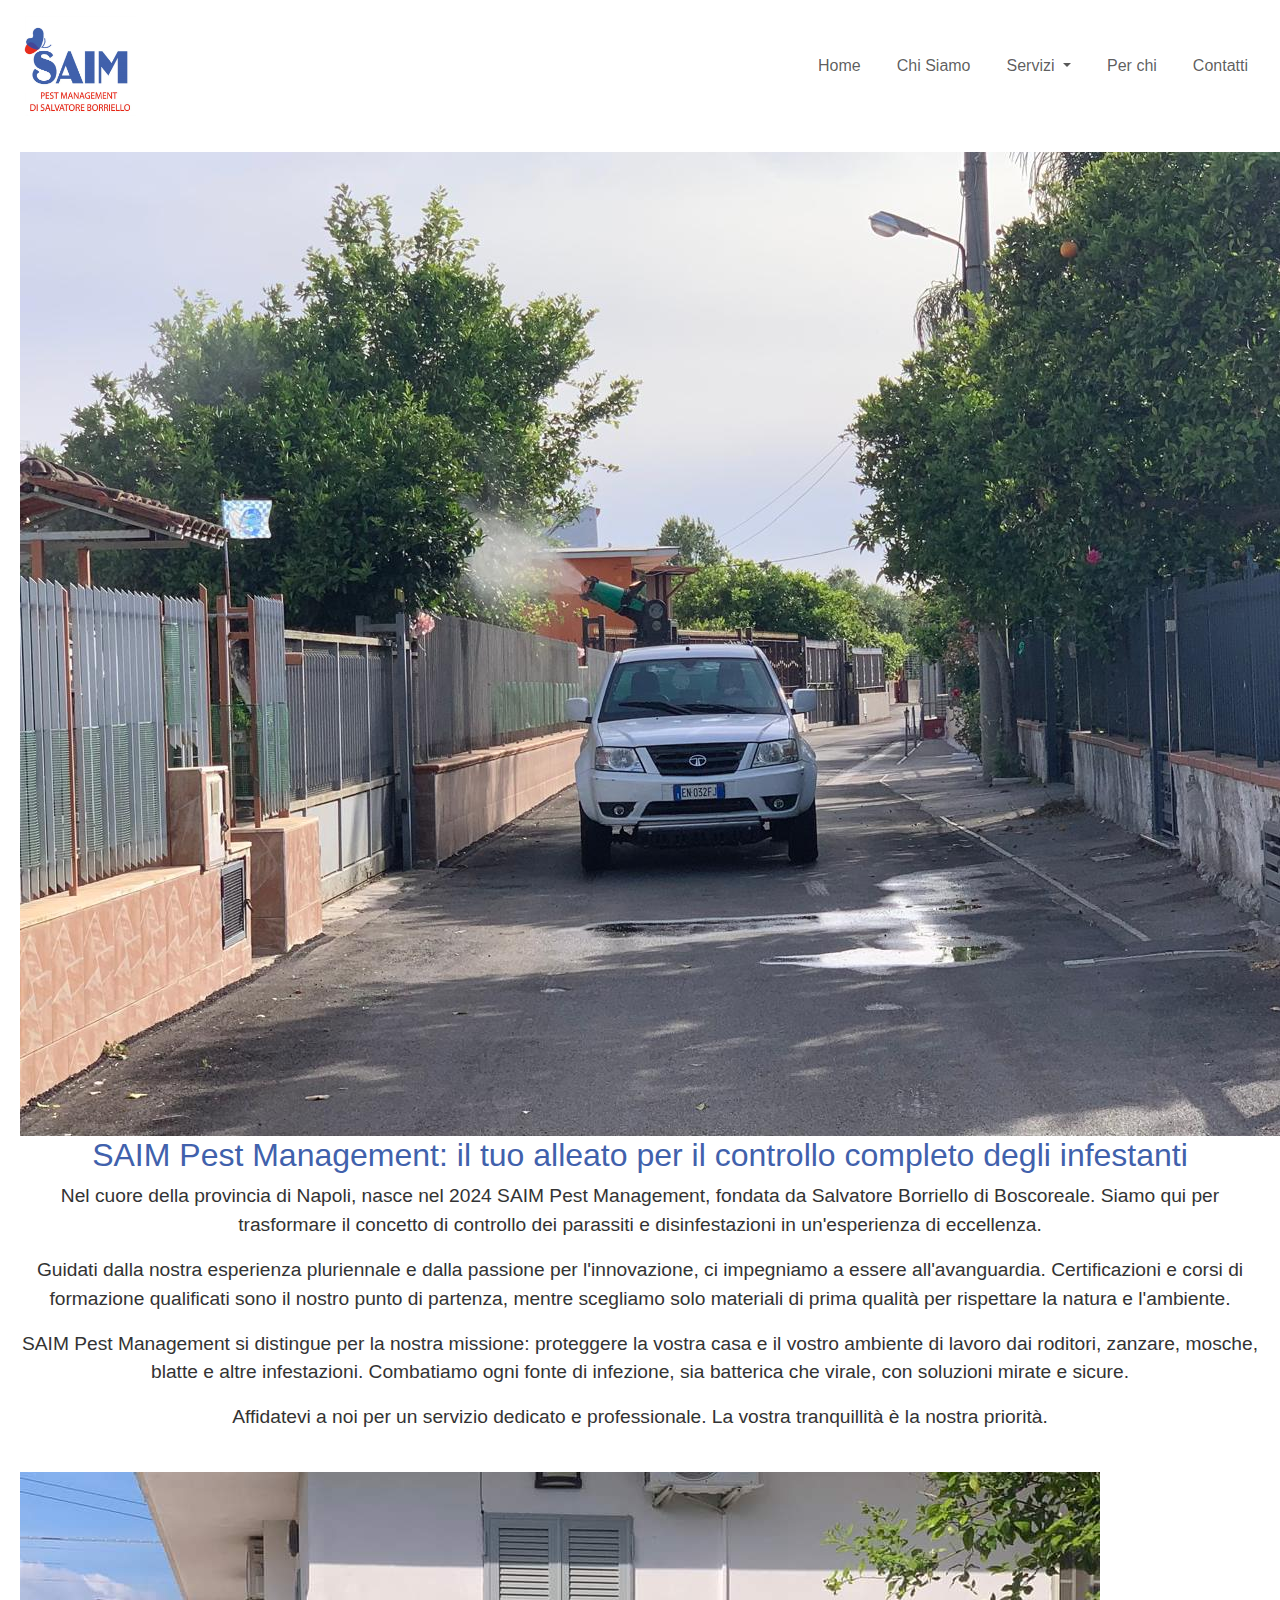
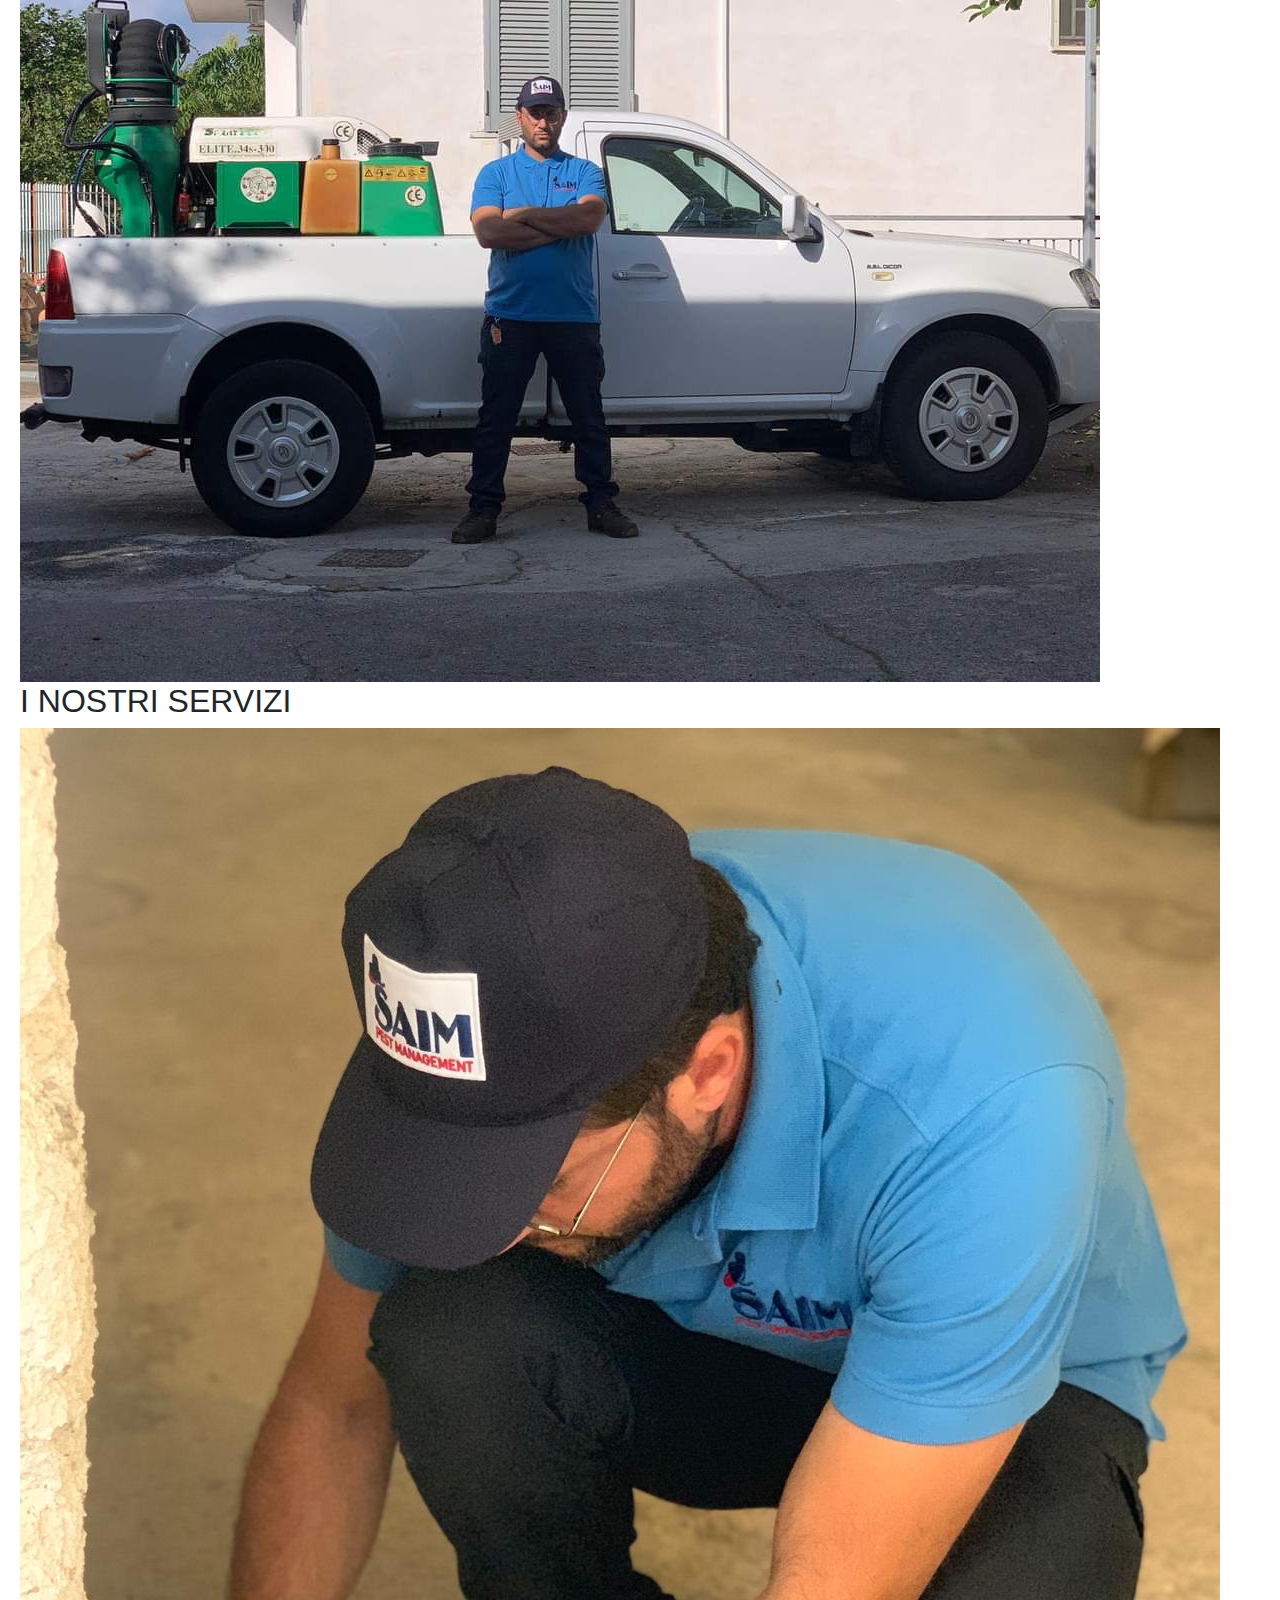
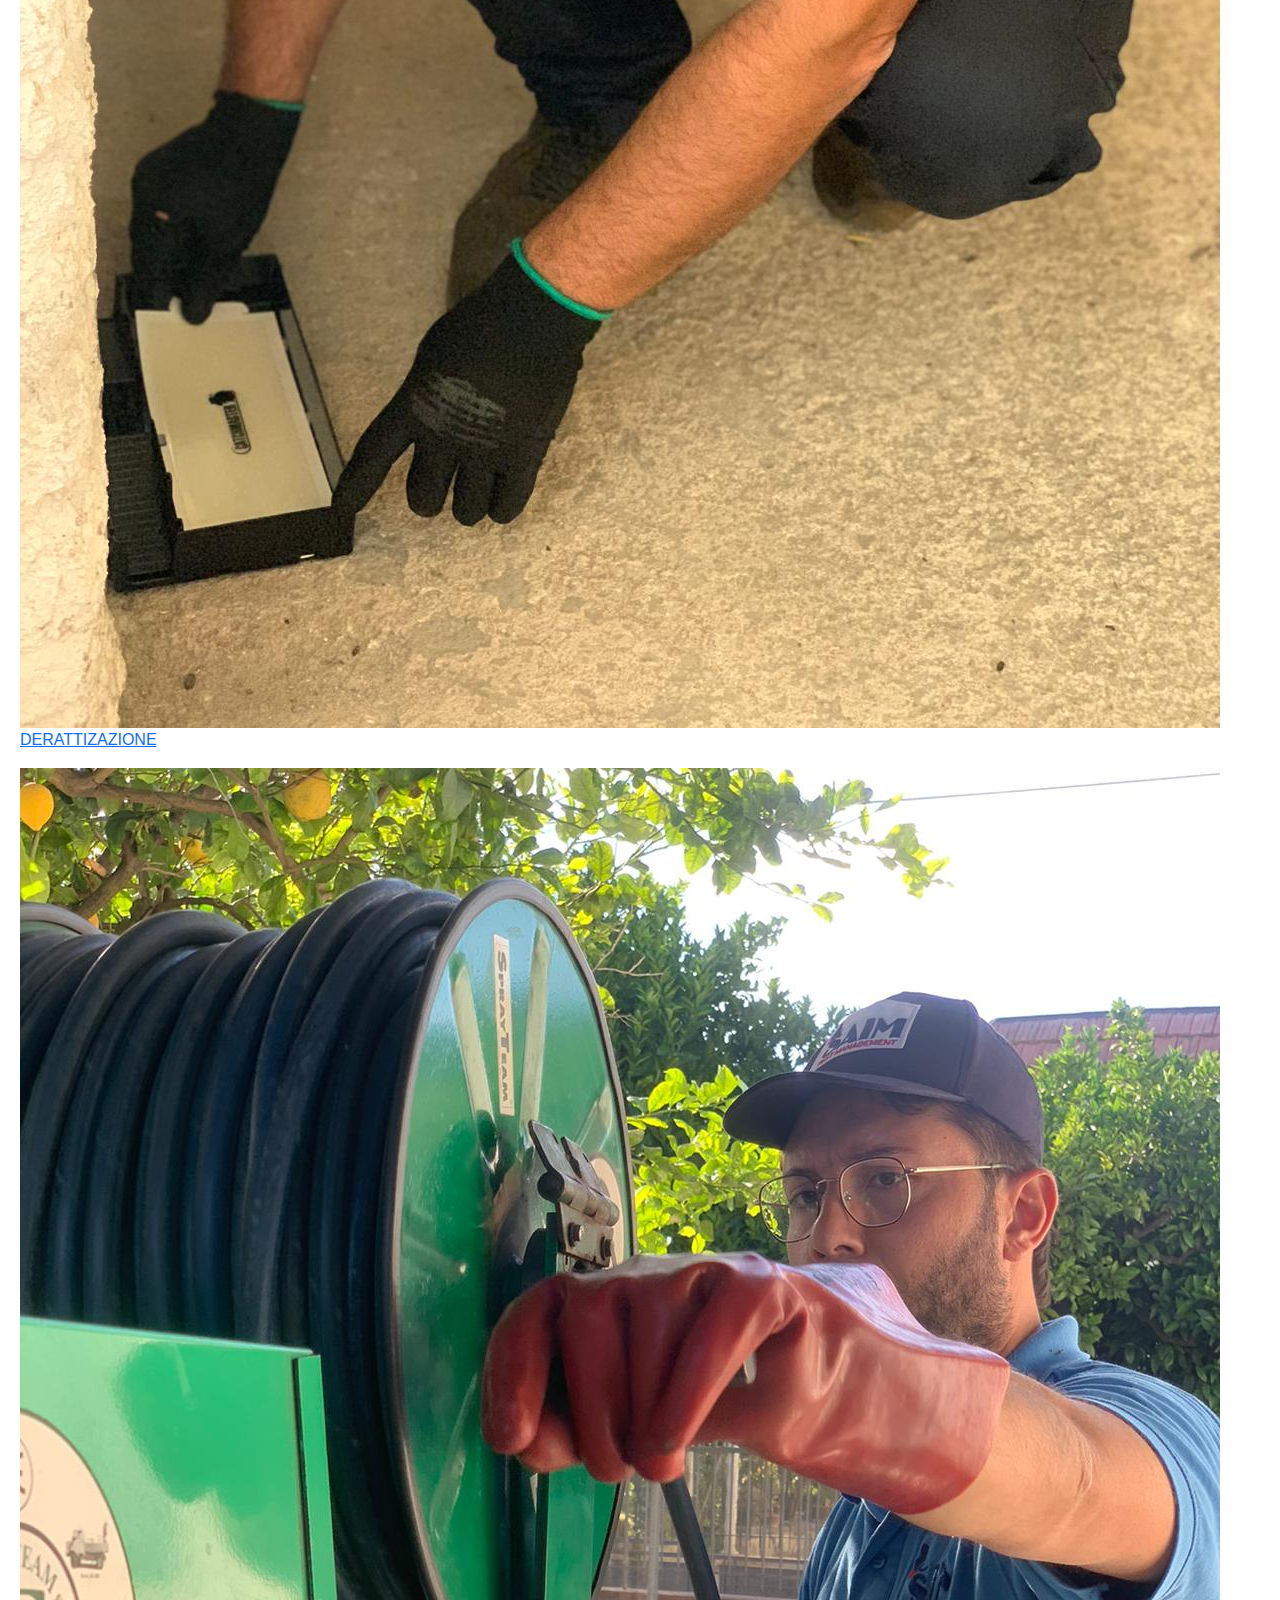
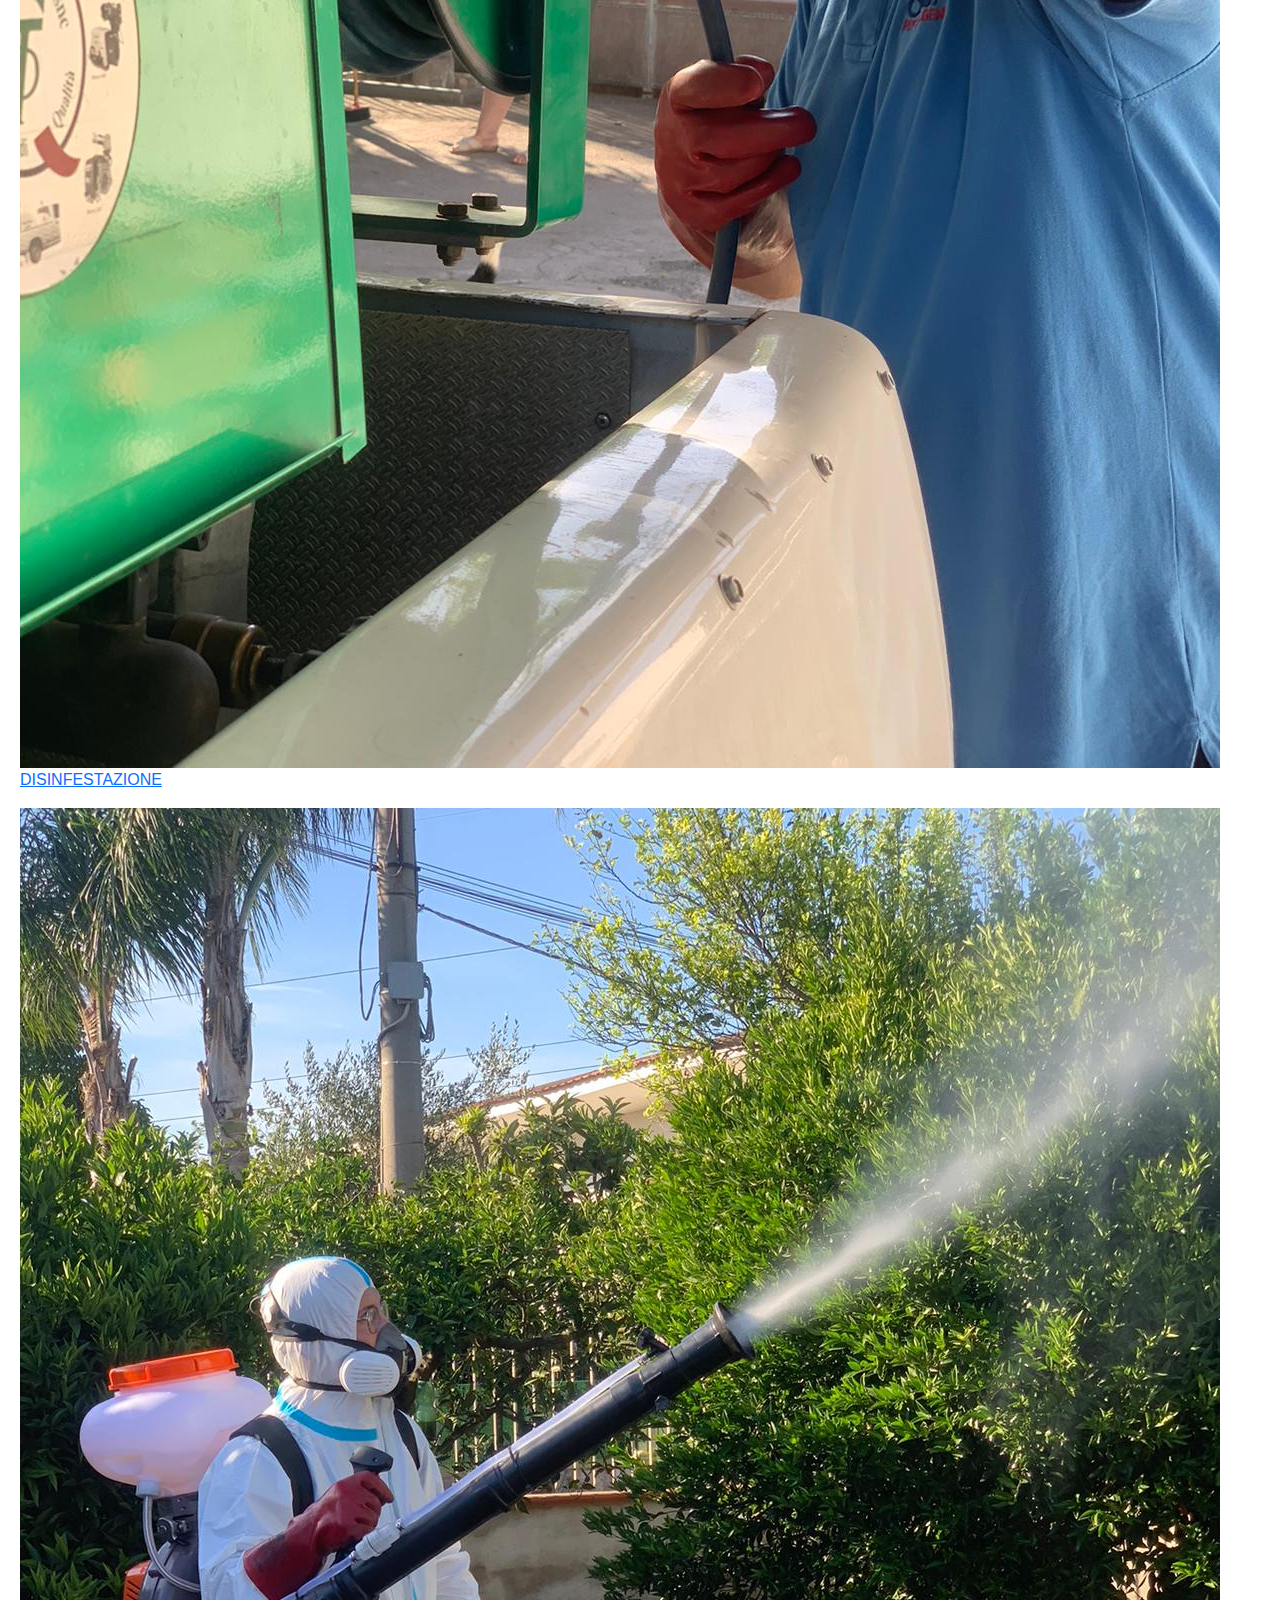
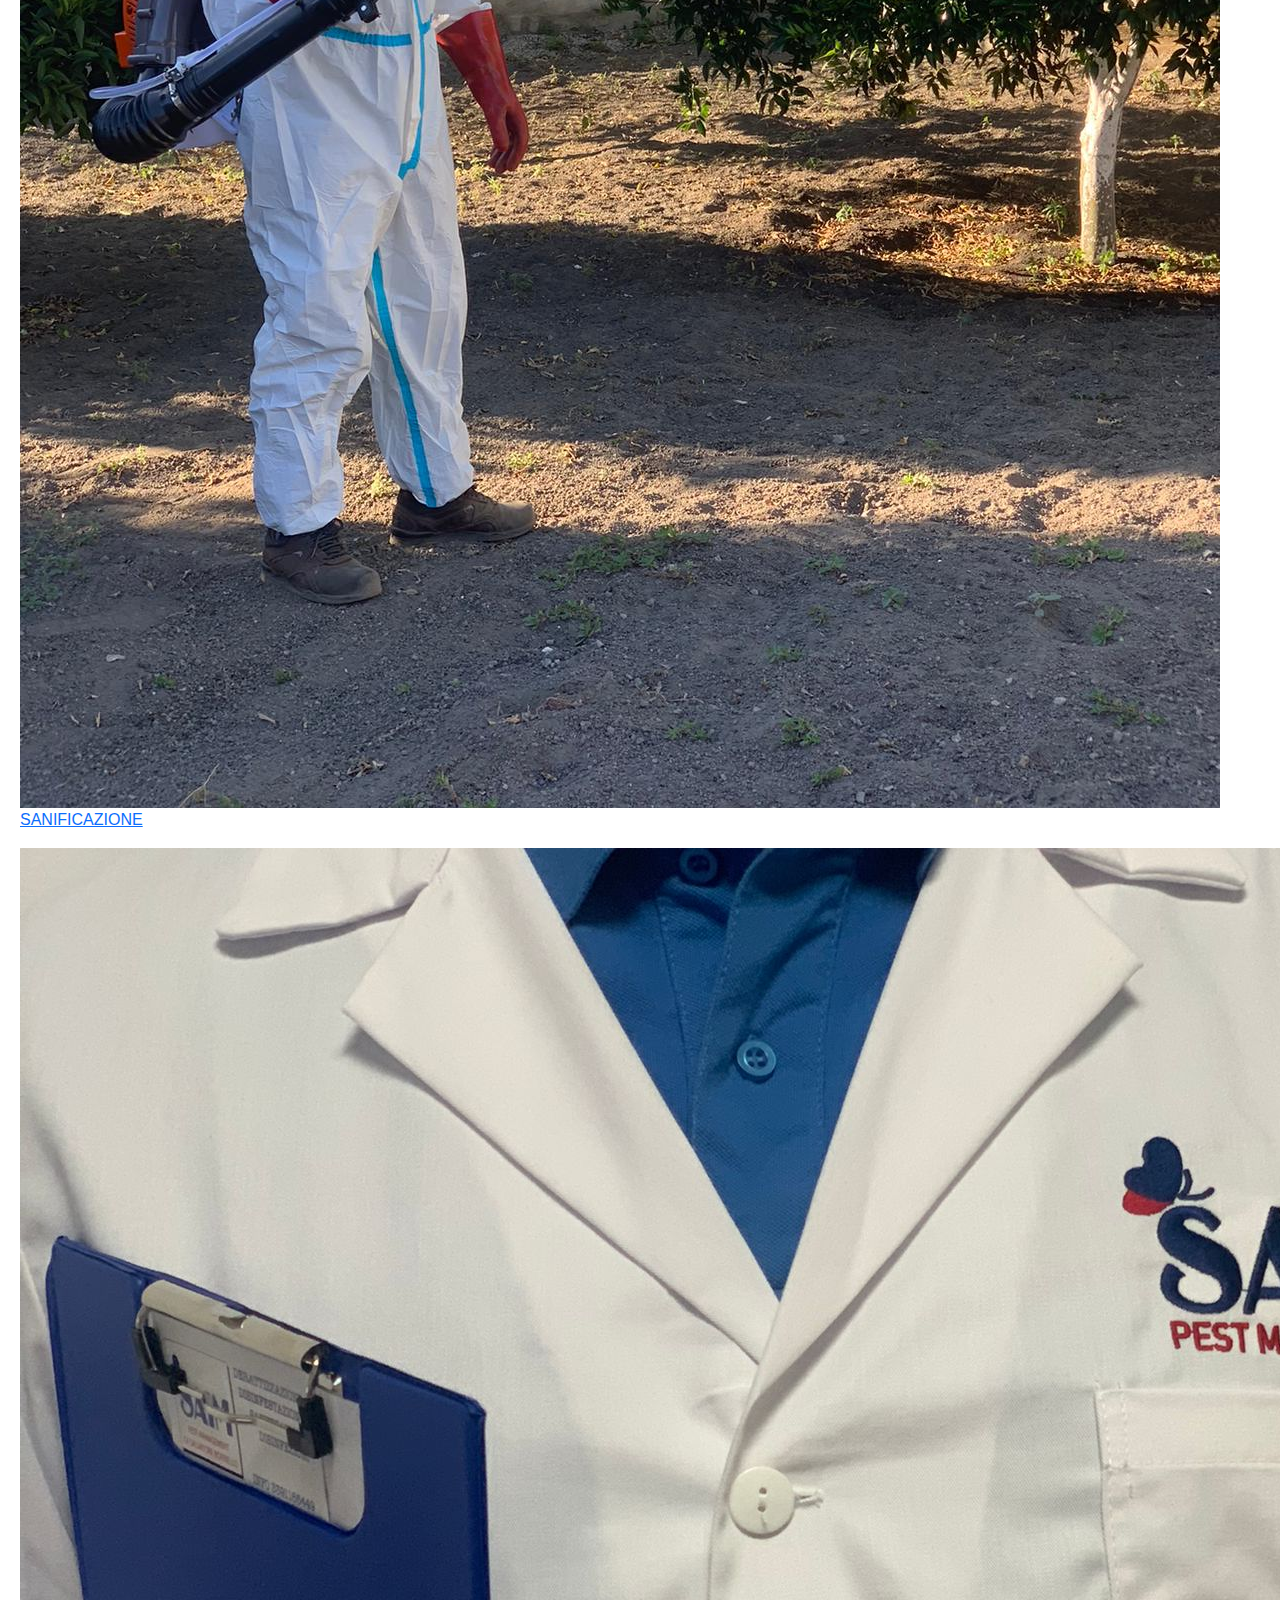
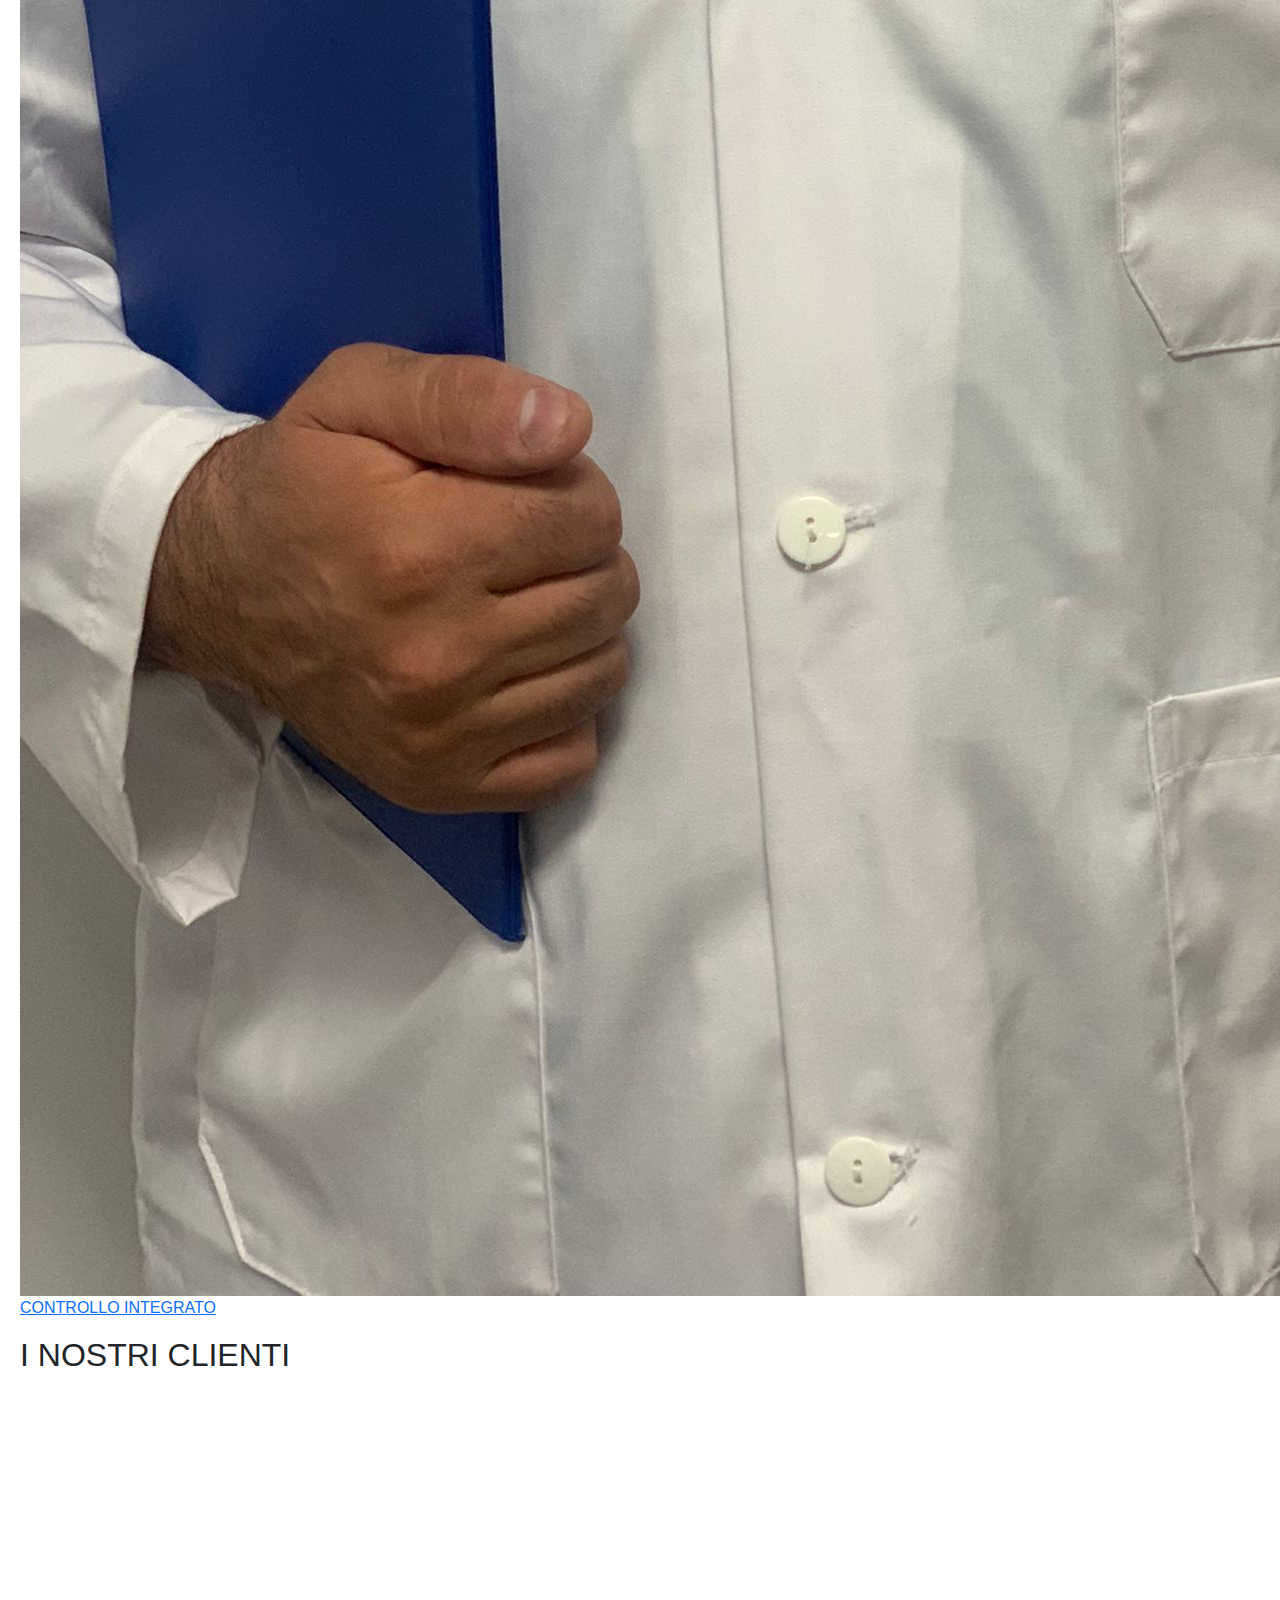
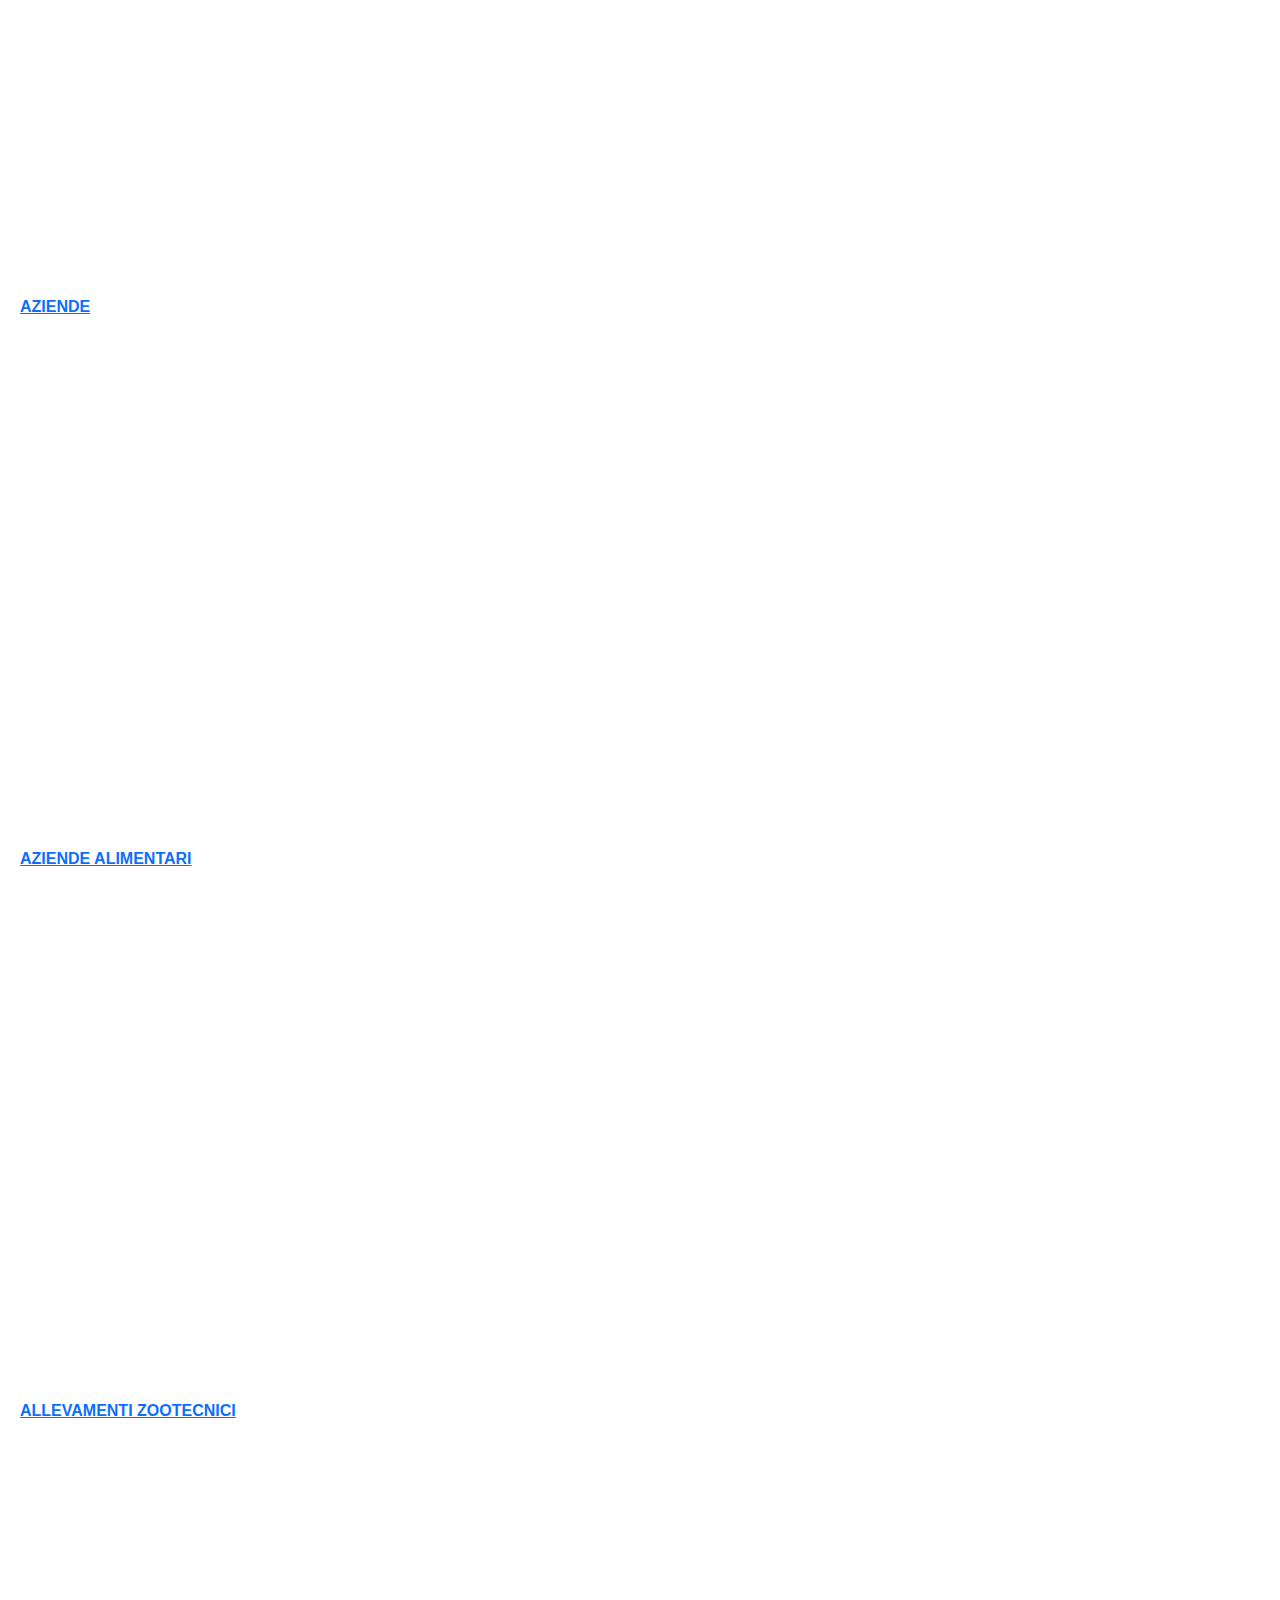
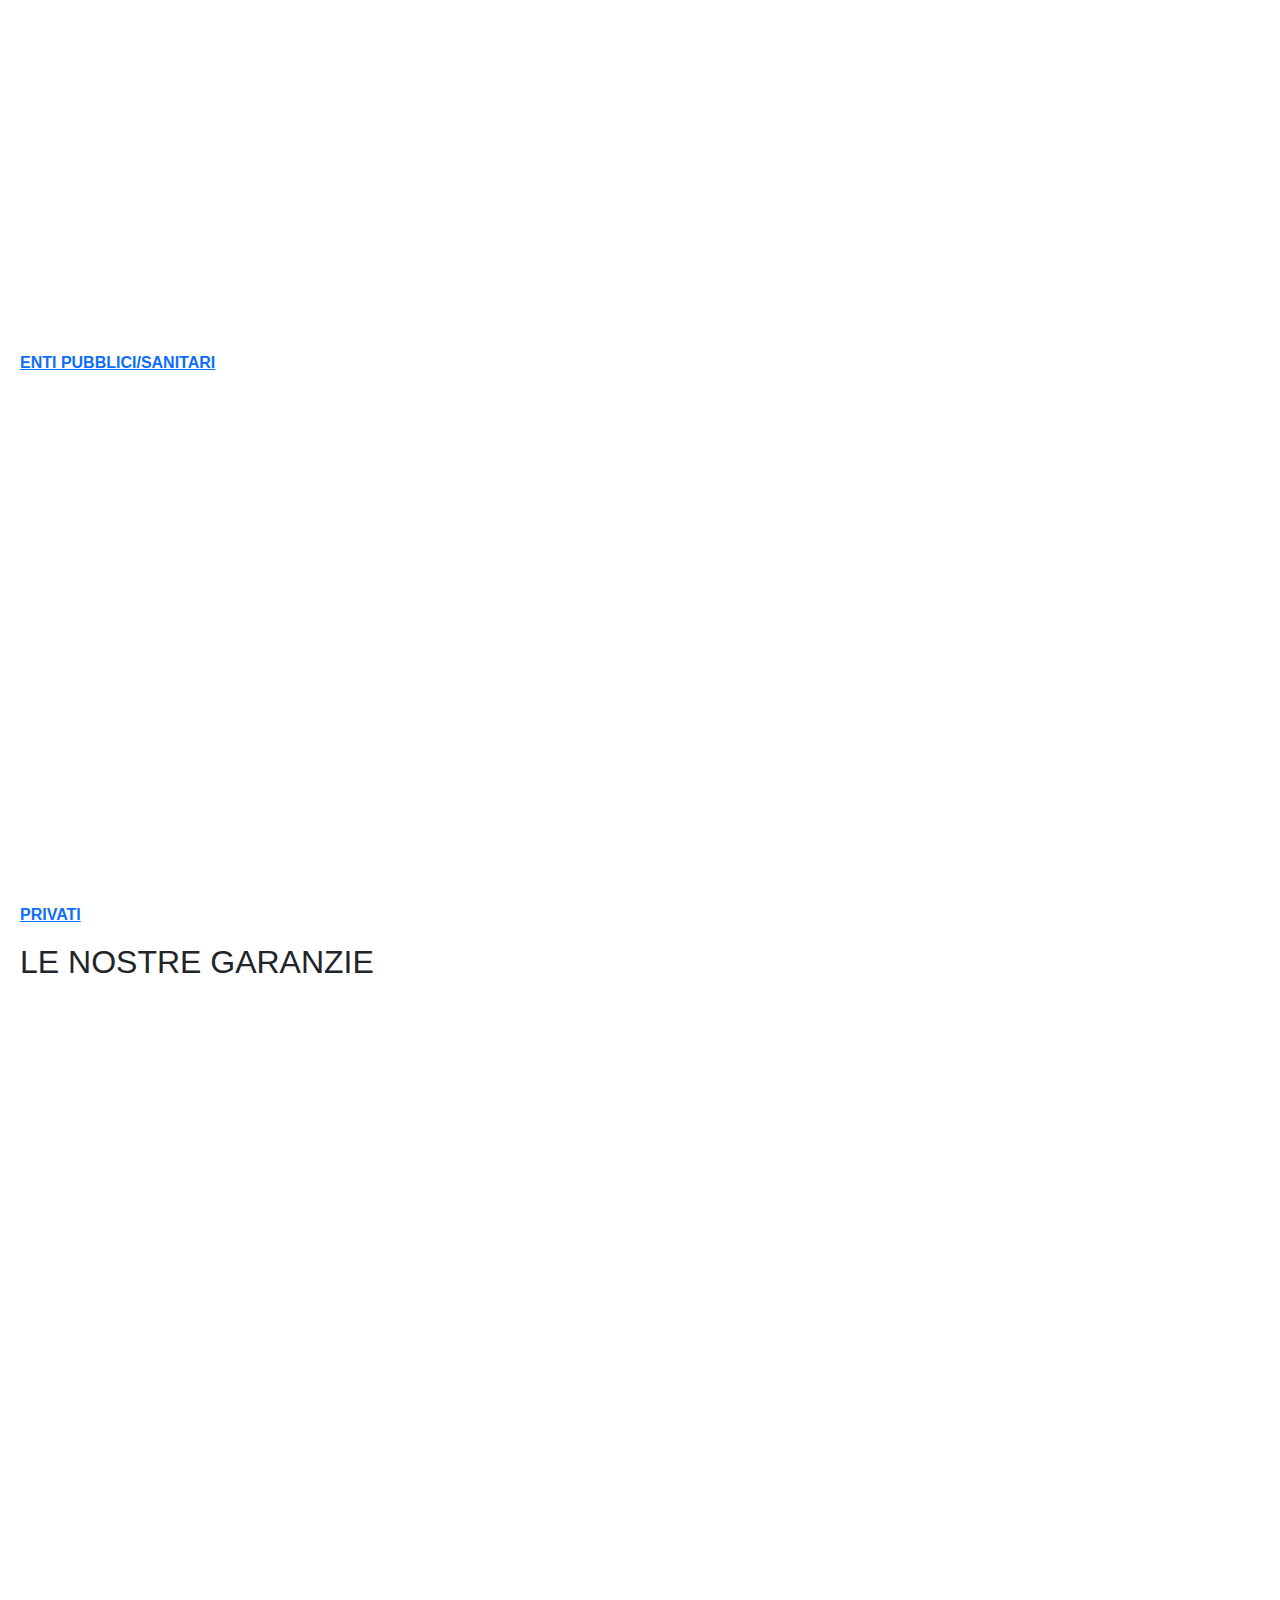
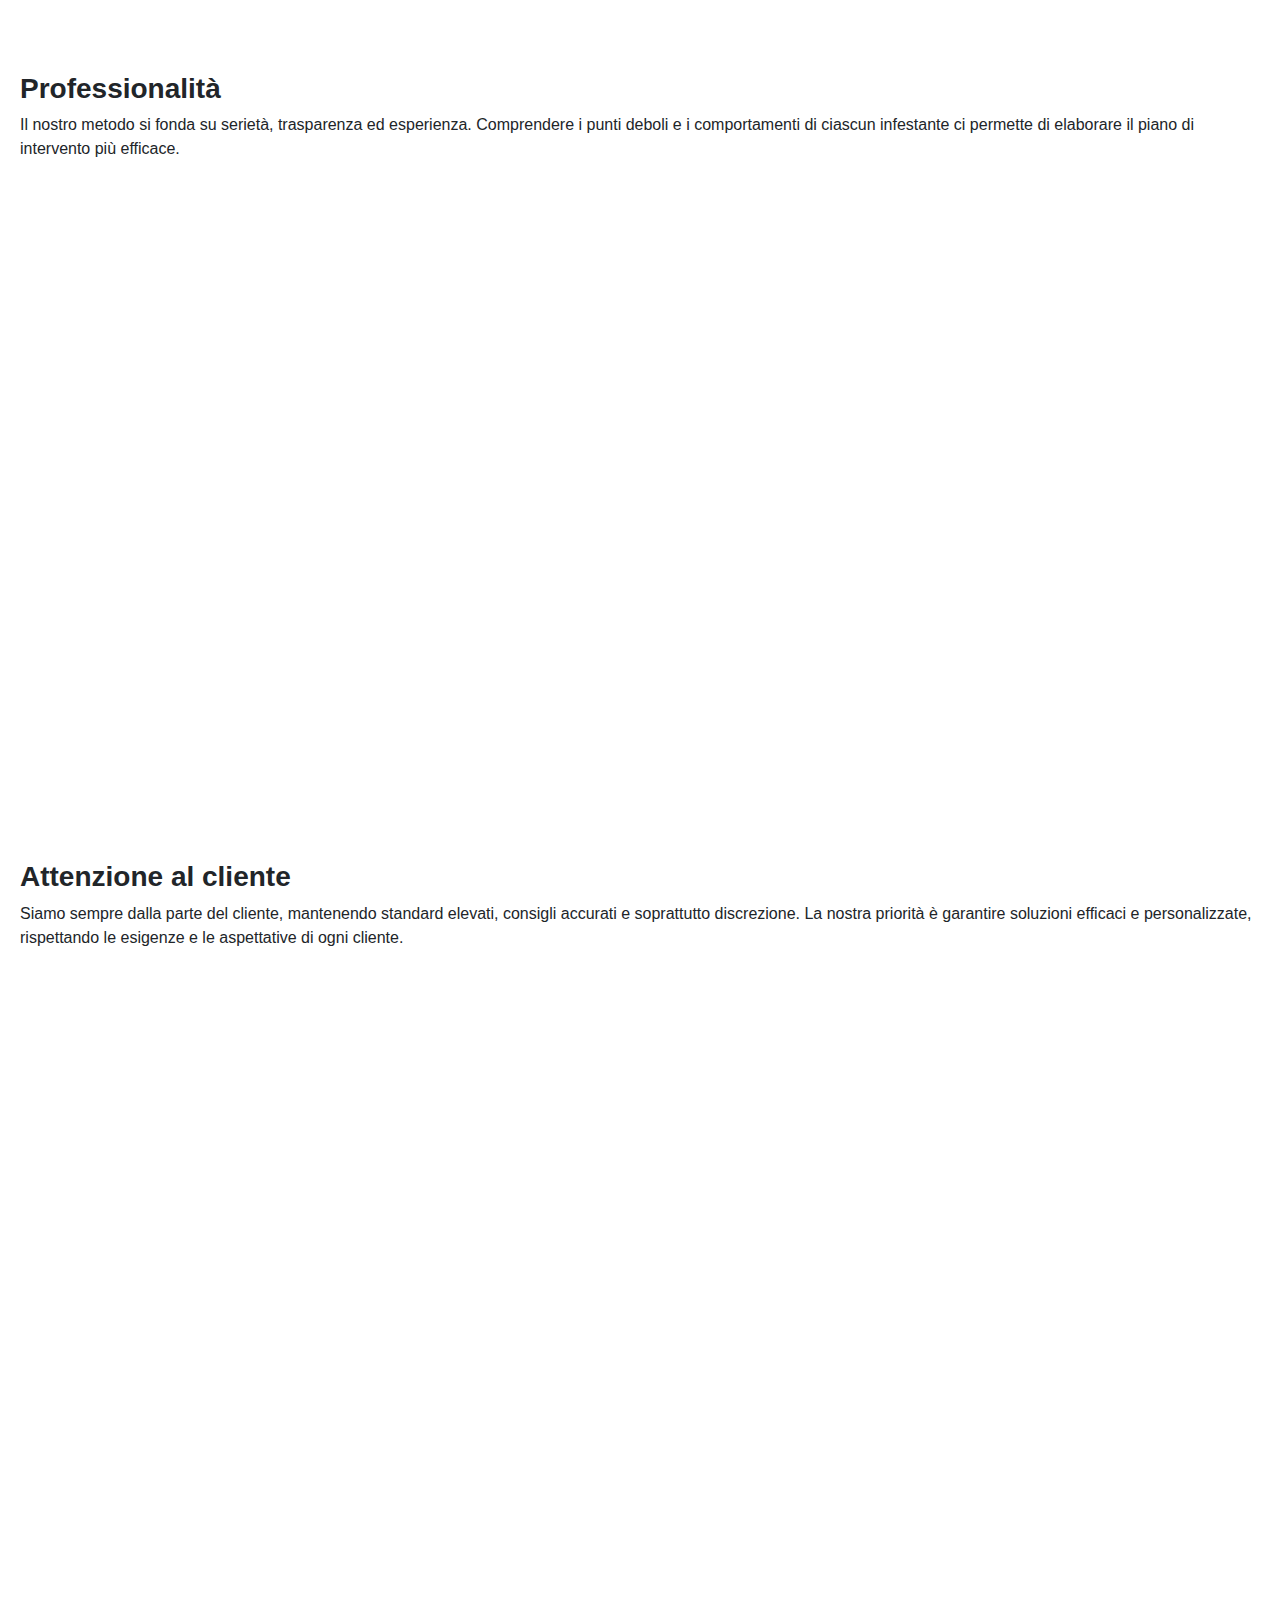
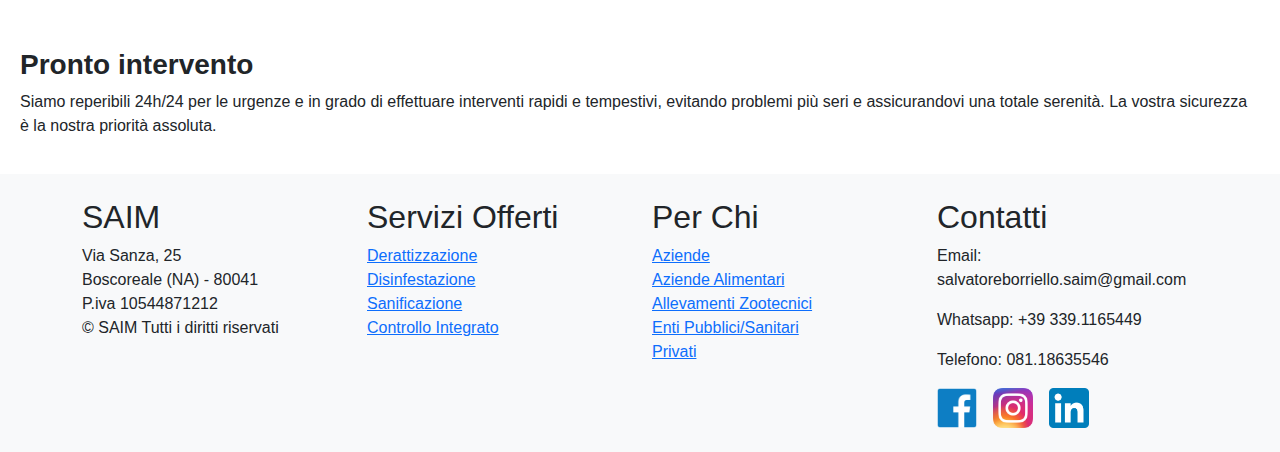
==== commit 81cd6f8c: "Add files via upload" ====
--- a/index.html
+++ b/index.html
@@ -4,219 +4,234 @@
     <meta charset="UTF-8">
     <meta name="viewport" content="width=device-width, initial-scale=1.0">
     <title>SAIM Pest Management</title>
-    <link rel="stylesheet" href="css/styles2.css">
+    <!-- Aggiunta di Bootstrap CSS -->
+    <link href="https://cdn.jsdelivr.net/npm/bootstrap@5.3.0-alpha1/dist/css/bootstrap.min.css" rel="stylesheet">
+    <link rel="stylesheet" href="css/styles.css">
 </head>
 <body>
-    <header>
-        <div class="logo">
-            <img src="images/logo_Name.png" alt="Logo Azienda">
-        </div>
-        <nav>
-            <ul>
-                <li><a href="index.html">Home</a></li>
-                <li><a href="about.html">Chi Siamo</a></li>
-                <li class="dropdown">
-                  <a href="#">Servizi</a>
-                  <ul class="dropdown-content">
-                    <li><a href="derattizzazione.html">Derattizzazione</a></li>
-                    <li><a href="disinfestazione.html">Disinfestazione</a></li>
-                    <li><a href="sanificazione.html">Sanificazione</a></li>
-                    <li><a href="monitoraggio.html">Controllo Integrato</a></li>
-                 </ul>
-           </li>
-                <li><a href="whom.html">Per chi</a></li>
-                <li><a href="contact.html">Contatti</a></li>
-            </ul>
-        </nav>
+    <header class="container-fluid bg-white py-3">
+        <div class="container-fluid d-flex justify-content-between align-items-center">
+            <div class="logo">
+                <img src="images/logo_Name.png" alt="Logo Azienda" class="img-fluid" style="height: 100px;">
+            </div>
+            <nav class="navbar navbar-expand-lg navbar-light">
+                <button class="navbar-toggler" type="button" data-bs-toggle="collapse" data-bs-target="#navbarNav" aria-controls="navbarNav" aria-expanded="false" aria-label="Toggle navigation">
+                  <span class="navbar-toggler-icon"></span> <!-- Icona dell'hamburger -->
+                </button>
+                <div class="collapse navbar-collapse" id="navbarNav">
+                  <ul class="navbar-nav">
+                    <li class="nav-item"><a href="index.html" class="nav-link">Home</a></li>
+                    <li class="nav-item"><a href="about.html" class="nav-link">Chi Siamo</a></li>
+                    <li class="nav-item dropdown">
+                      <a class="nav-link dropdown-toggle" href="#" id="navbarDropdown" role="button" data-bs-toggle="dropdown" aria-expanded="false">
+                        Servizi
+                      </a>
+                      <ul class="dropdown-menu" aria-labelledby="navbarDropdown">
+                        <li><a class="dropdown-item" href="derattizzazione.html">Derattizzazione</a></li>
+                        <li><a class="dropdown-item" href="disinfestazione.html">Disinfestazione</a></li>
+                        <li><a class="dropdown-item" href="sanificazione.html">Sanificazione</a></li>
+                        <li><a class="dropdown-item" href="monitoraggio.html">Controllo Integrato</a></li>
+                      </ul>
+                    </li>
+                    <li class="nav-item"><a href="whom.html" class="nav-link">Per chi</a></li>
+                    <li class="nav-item"><a href="contact.html" class="nav-link">Contatti</a></li>
+                  </ul>
+                </div>
+            </nav>
+        </div>
     </header>
+
     <main>
-
-      <img src="images/disinfestazione_camion.jpg" class="full-width-image">
+      <div class="row">
+          <div class="col-12">
+              <img src="images/disinfestazione_camion.jpg" class="full-width-image" alt="Disinfestazione camion">
+          </div>
+      </div>
 
       <div class="spacer100"></div>
 
       <section class="content-container">
-      <div class="description">
-          <h1>Il tuo partner per i servizi di controllo integrato degli infestanti</h1>
-          <p>
-              SAIM Pest Management nasce nel 2024, fondata da Salvatore Borriello in provincia di Napoli, Boscoreale, occupandosi esclusivamente di Pest Control e Disinfestazioni.
-          </p>
-          <p>
-              Grazie alla competenza pluriennale acquisita e con la voglia di stare all’avanguardia con certificati, e corsi di formazione qualificati, scegliendo materiali di prima qualità
-              nel rispetto ed il benessere della natura e l’ambiente.
-              La SAIM Pest Management sarà al vostro fianco per combattere animali infestanti come (roditori, zanzare, mosche, blatte ecc..) ed ogni fonte di infezione da microrganismi (batterica, fungina, virale ecc).
-          </p>
-      </div>
-      <div class="image-content">
+        <div class="description">
+          <h1>SAIM Pest Management: il tuo alleato per il controllo completo degli infestanti</h1>
+          <p>
+              Nel cuore della provincia di Napoli, nasce nel 2024 SAIM Pest Management, fondata da Salvatore Borriello di Boscoreale.
+              Siamo qui per trasformare il concetto di controllo dei parassiti e disinfestazioni in un'esperienza di eccellenza.
+          </p>
+          <p>
+              Guidati dalla nostra esperienza pluriennale e dalla passione per l'innovazione, ci impegniamo a essere all'avanguardia.
+              Certificazioni e corsi di formazione qualificati sono il nostro punto di partenza,
+              mentre scegliamo solo materiali di prima qualità per rispettare la natura e l'ambiente.
+          </p>
+          <p>
+            SAIM Pest Management si distingue per la nostra missione: proteggere la vostra casa e il vostro ambiente di lavoro dai roditori, zanzare, mosche, blatte e altre infestazioni.
+            Combatiamo ogni fonte di infezione, sia batterica che virale, con soluzioni mirate e sicure.
+          </p>
+          <p>
+            Affidatevi a noi per un servizio dedicato e professionale. La vostra tranquillità è la nostra priorità.
+          </p>
+        </div>
+        <div class="image-content">
           <img src="images/furgone.jpg" alt="Attività">
-      </div>
-        </section>
-
-        <section class="services-title">
-          <h2>I NOSTRI SERVIZI</h2>
+        </div>
       </section>
 
+      <div class="spacer30"> </div>
+
+      <section class="services-title">
+        <h2>I NOSTRI SERVIZI</h2>
+      </section>
+
       <section class="gallery">
-      <div class="gallery-row">
+        <div class="gallery-row">
           <div class="gallery-item">
               <a href="derattizzazione.html">
-                  <img src="images/derattizzazione.jpg" alt="Ratto">
-                  <p>DERATTIZAZIONE</p>
+                <img src="images/derattizzazione.jpg" alt="Ratto">
+                <p>DERATTIZAZIONE</p>
               </a>
           </div>
-          <div class="gallery-item">
-              <a href="disinfestazione.html">
-                  <img src="images/disinfestazione_generale.jpg" alt="Formiche">
-                  <p>DISINFESTAZIONE</p>
-              </a>
-          </div>
-          <div class="gallery-item">
-              <a href="sanificazione.html">
-                  <img src="images/disinfestazione.jpg" alt="Sanificazione">
-                  <p>SANIFICAZIONE</p>
-              </a>
-          </div>
-          <div class="gallery-item">
-              <a href="monitoraggio.html">
-                  <img src="images/controllo_integrato.jpg" alt="Disinfezione">
-                  <p>CONTROLLO INTEGRATO</p>
-              </a>
-          </div>
-      </div>
-  </section>
-
-
-  <div class="spacer30"> </div>
-
-  <section class="services-title">
-    <h2>I NOSTRI CLIENTI</h2>
-</section>
-
-<section class="clients-section">
-<div class="clients-container">
-    <div class="client-item">
-        <a href="whom.html">
+        <div class="gallery-item">
+            <a href="disinfestazione.html">
+              <img src="images/disinfestazione_generale.jpg" alt="Formiche">
+              <p>DISINFESTAZIONE</p>
+            </a>
+        </div>
+        <div class="gallery-item">
+            <a href="sanificazione.html">
+              <img src="images/disinfestazione.jpg" alt="Sanificazione">
+              <p>SANIFICAZIONE</p>
+            </a>
+        </div>
+        <div class="gallery-item">
+            <a href="monitoraggio.html">
+              <img src="images/controllo_integrato.jpg" alt="Disinfezione">
+              <p>CONTROLLO INTEGRATO</p>
+            </a>
+        </div>
+      </div>
+    </section>
+
+    <div class="spacer30"> </div>
+
+    <section class="services-title">
+      <h2>I NOSTRI CLIENTI</h2>
+    </section>
+
+    <section class="clients-section">
+      <div class="clients-container">
+        <div class="client-item">
+          <a href="whom.html">
             <img src="images/skyline.png" alt="Aziende">
             <p><strong>AZIENDE</strong></p>
-        </a>
-    </div>
-    <div class="client-item">
-        <a href="whom.html">
+          </a>
+        </div>
+        <div class="client-item">
+          <a href="whom.html">
             <img src="images/restaurant.png" alt="Aziende Alimentari">
             <p><strong>AZIENDE ALIMENTARI</strong></p>
-        </a>
-    </div>
-    <div class="client-item">
-        <a href="whom.html">
+          </a>
+        </div>
+        <div class="client-item">
+          <a href="whom.html">
             <img src="images/cow.png" alt="Allevamenti Zootecnici">
             <p><strong>ALLEVAMENTI ZOOTECNICI</strong></p>
-        </a>
-    </div>
-    <div class="client-item">
-        <a href="whom.html">
+          </a>
+        </div>
+        <div class="client-item">
+          <a href="whom.html">
             <img src="images/cityhall.png" alt="Enti Pubblici/Sanitari">
             <p><strong>ENTI PUBBLICI/SANITARI</strong></p>
-        </a>
-    </div>
-    <div class="client-item">
-        <a href="whom.html">
+          </a>
+        </div>
+        <div class="client-item">
+          <a href="whom.html">
             <img src="images/private.png" alt="Privati">
             <p><strong>PRIVATI</strong></p>
-        </a>
-    </div>
-</div>
-</section>
-
+          </a>
+        </div>
+      </div>
+    </section>
 
     <div class="spacer30"> </div>
 
     <section class="services-title">
       <h2>LE NOSTRE GARANZIE</h2>
-  </section>
-
-  <section class="squares-section">
-    <div class="square">
+    </section>
+
+    <section class="squares-section">
+      <div class="square">
         <img src="images/target_white.svg" alt="Icona Professionalità">
-        <h3>Professionalità</h3>
+        <h3><strong>Professionalità</strong></h3>
         <p> Il nostro metodo si fonda su serietà, trasparenza ed esperienza.
           Comprendere i punti deboli e i comportamenti di ciascun infestante ci permette di elaborare il piano di intervento più efficace.
         </p>
-    </div>
-    <div class="square">
+      </div>
+      <div class="square">
         <img src="images/handshake.svg" alt="Icona AttenzioneAlCliente">
-        <h3>Attenzione al cliente</h3>
+        <h3><strong>Attenzione al cliente</strong></h3>
         <p>Siamo sempre dalla parte del cliente, mantenendo standard elevati, consigli accurati e soprattutto discrezione.
         La nostra priorità è garantire soluzioni efficaci e personalizzate, rispettando le esigenze e le aspettative di ogni cliente.</p>
-    </div>
-    <div class="square">
+      </div>
+      <div class="square">
         <img src="images/clock.svg" alt="Icona Professionalità">
-        <h3>Pronto intervento</h3>
+        <h3><strong>Pronto intervento</strong></h3>
         <p>
           Siamo reperibili 24h/24 per le urgenze e in grado di effettuare interventi rapidi e tempestivi,
           evitando problemi più seri e assicurandovi una totale serenità.
           La vostra sicurezza è la nostra priorità assoluta.</p>
-    </div>
-</section>
-
-<div class="spacer30"> </div>
-
-    </main>
-
-
-    <footer>
-
-        <div class="footer-name">
-          <h2> SAIM </h2>
-          <ul>
-              <li>Via Sanza, 25</li>
-              <li>Boscoreale (NA) - 80041 </li>
-              <li>P.iva 10544871212 </li>
-              <li>Copyright&copy; SAIM </li>
-              <li>Tutti i diritti sono riservati </li>
-          </ul>
-        </div>
-        <div class="footer-services">
-            <h2>Servizi Offerti</h2>
-            <ul>
-                <li>Derattizzazione</li>
-                <li>Disinfestazione</li>
-                <li>Sanificazione</li>
-                <li>Controllo Integrato</li>
-            </ul>
-        </div>
-
-        <div class="footer-services">
-            <h2>Per Chi</h2>
-            <ul>
-                <li>Aziende</li>
-                <li>Aziende Alimentari</li>
-                <li>Allevamenti Zootecnici</li>
-                <li>Enti Pubblici/Sanitari</li>
-                <li>Privati</li>
-            </ul>
-        </div>
-
-        <div class="footer-info">
-            <h2>Informazioni di Contatto</h2>
-            <p>Email: salvatoreborriello.saim@gmail.com</p>
-            <p>Whatsapp: +39 339.1165449</p>
-            <p>Telefono: 081.18635546</p>
-        </div>
-
-        <div class="footer-social">
-          <h2>SEGUICI SUI SOCIAL</h2>
-            <a href="https://www.facebook.com/profile.php?id=61560507741361">
-              <img src="images/facebook.jpg" alt="Facebook">
-          </a>
-          <a href="https://www.instagram.com/">
-              <img src="images/instagram.jpg" alt="Instagram">
-          </a>
-          <a href="https://www.linkedin.com/company/saim-pest-management/">
-              <img src="images/linkedin.jpg" alt="LinkedIn">
-          </a>
-        </div>
-
+      </div>
+    </section>
+    <div class="spacer50"> </div>
+
+  </main>
+
+    <footer class="bg-light py-4">
+        <div class="container">
+            <div class="row">
+                <div class="col-md-3">
+                    <h2>SAIM</h2>
+                    <ul class="list-unstyled">
+                        <li>Via Sanza, 25</li>
+                        <li>Boscoreale (NA) - 80041</li>
+                        <li>P.iva 10544871212</li>
+                        <li>&copy; SAIM Tutti i diritti riservati</li>
+                    </ul>
+                </div>
+                <div class="col-md-3">
+                    <h2>Servizi Offerti</h2>
+                    <ul class="list-unstyled">
+                        <li><a href="derattizzazione.html">Derattizzazione</a></li>
+                        <li><a href="disinfestazione.html">Disinfestazione</a></li>
+                        <li><a href="sanificazione.html">Sanificazione</a></li>
+                        <li><a href="monitoraggio.html">Controllo Integrato</a></li>
+                    </ul>
+                </div>
+                <div class="col-md-3">
+                    <h2>Per Chi</h2>
+                    <ul class="list-unstyled">
+                        <li><a href="whom.html">Aziende</a></li>
+                        <li><a href="whom.html">Aziende Alimentari</a></li>
+                        <li><a href="whom.html">Allevamenti Zootecnici</a></li>
+                        <li><a href="whom.html">Enti Pubblici/Sanitari</a></li>
+                        <li><a href="whom.html">Privati</a></li>
+                    </ul>
+                </div>
+                <div class="col-md-3">
+                    <h2>Contatti</h2>
+                    <p>Email: salvatoreborriello.saim@gmail.com</p>
+                    <p>Whatsapp: +39 339.1165449</p>
+                    <p>Telefono: 081.18635546</p>
+                    <div class="d-flex">
+                        <a href="https://www.facebook.com/" class="me-3"><img src="images/facebook.jpg" alt="Facebook" class="img-fluid" style="width: 40px;"></a>
+                        <a href="https://www.instagram.com/" class="me-3"><img src="images/instagram.jpg" alt="Instagram" class="img-fluid" style="width: 40px;"></a>
+                        <a href="https://www.linkedin.com/" class="me-3"><img src="images/linkedin.jpg" alt="LinkedIn" class="img-fluid" style="width: 40px;"></a>
+                    </div>
+                </div>
+            </div>
+        </div>
     </footer>
+
+    <!-- Bootstrap JS -->
+    <script src="https://cdn.jsdelivr.net/npm/bootstrap@5.3.0-alpha1/dist/js/bootstrap.bundle.min.js"></script>
     <script src="js/scripts.js"></script>
 </body>
 </html>
--- a/css/styles.css
+++ b/css/styles.css
@@ -0,0 +1,98 @@
+body {
+    font-family: Arial, sans-serif;
+    margin: 0;
+    padding: 0;
+    box-sizing: border-box;
+}
+
+header {
+    display: flex;
+    justify-content: center;
+    align-items: center;
+    background-color: #4161ac;
+    padding: 10px 20px;
+}
+
+.logo {
+    margin-right: auto;
+}
+
+nav {
+    margin-left: auto;
+}
+
+.logo img {
+    height: 100px;
+    margin-right: 20px;
+}
+
+nav ul {
+    list-style: none;
+    display: flex;
+    margin: 0;
+    padding: 0;
+}
+
+nav ul li {
+    margin-left: 20px;
+}
+
+nav ul li a {
+    color: #fff;
+    text-decoration: none;
+    font-weight: bold;
+}
+
+main {
+    padding: 20px;
+}
+
+.description {
+    text-align: center;
+    margin-bottom: 40px;
+}
+
+.description h1 {
+    color: #4161ac;
+    font-size: 2em;
+}
+
+.description p {
+    font-size: 1.2em;
+    color: #333;
+}
+
+.description img {
+    max-width: 100%;
+    height: auto;
+    border-radius: 10px;
+    margin-top: 20px;
+}
+
+footer {
+    display: flex;
+    justify-content: space-between;
+    padding: 20px;
+    background-color: #f1f1f1;
+}
+
+.footer-services, .footer-info {
+    width: 45%;
+}
+
+.footer-services h2, .footer-info h2 {
+    color: #4161ac;
+}
+
+.footer-services ul {
+    list-style: none;
+    padding: 0;
+}
+
+.footer-services ul li {
+    margin-bottom: 10px;
+}
+
+.footer-info p {
+    margin: 5px 0;
+}
